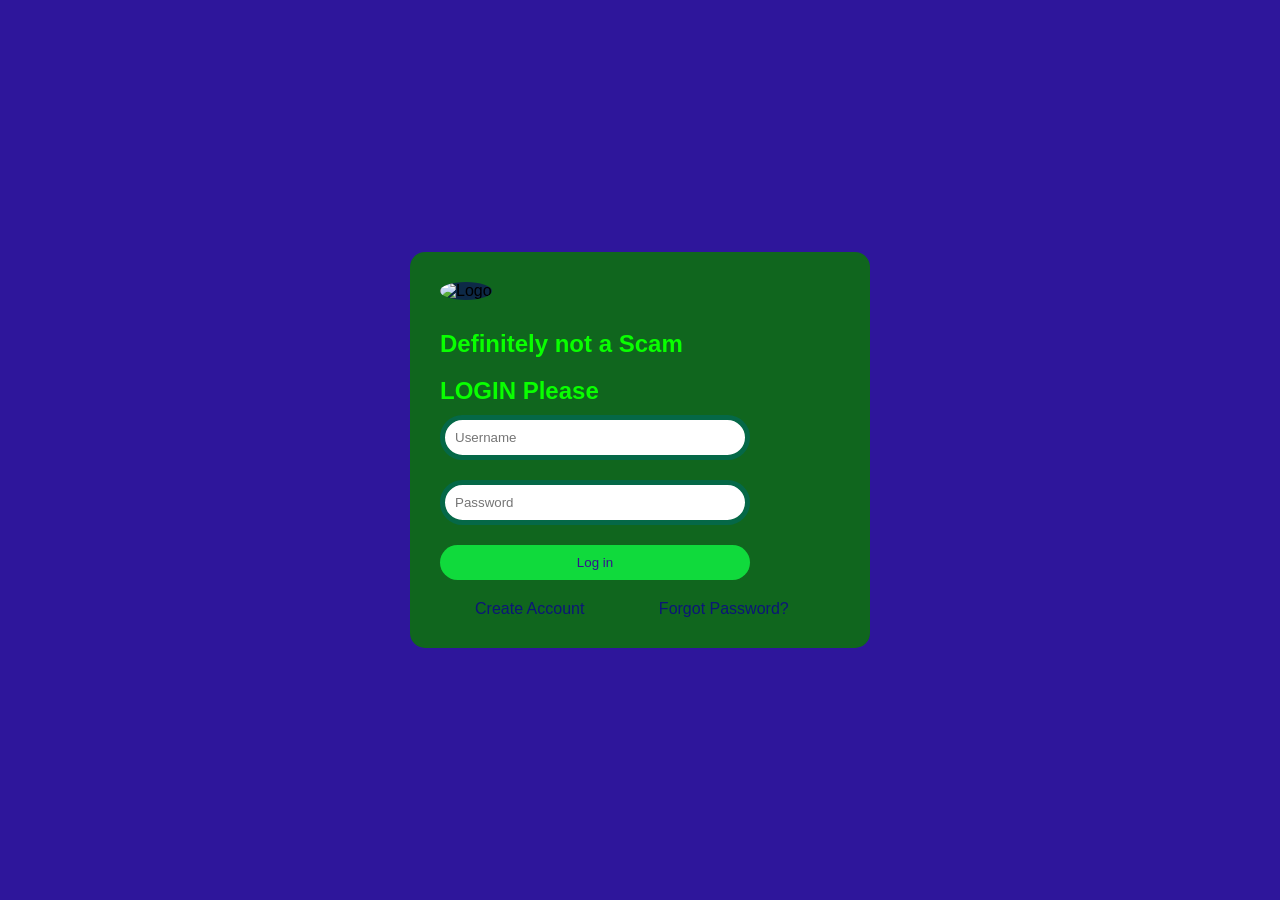
==== index.html @ 6a7cd192 "Add files via upload" ====
<!DOCTYPE html>
<html lang="en">
<head>
    <meta charset="UTF-8">
    <meta name="viewport" content="width=device-width, initial-scale=1.0">
    <title>Try log in</title>
    <link rel="stylesheet" href="styles.css">
</head>
<body>
    <div class="container">
        <div class="logo">
            <img src="https://th.bing.com/th/id/OIF.fv2u2LFPRr2UhbCZLLwjHA?w=174&h=187&c=7&r=0&o=5&pid=1.7" alt="Logo">
        </div>
        <h2>Definitely not a Scam</h2>
        <h2>LOGIN Please</h2>
        <form id="loginForm">
            <div class="input-group">
                <input type="text" id="username" placeholder="Username" required>
                <span class="error" id="usernameError"></span>
            </div>
            <div class="input-group">
                <input type="password" id="password" placeholder="Password" required>
                <span class="error" id="passwordError"></span>
            </div>
            <button type="submit" class="login-button">Log in</button>
        </form>
        <div class="links">
            <a href="#" class="link">Create Account</a>
            <a href="#" class="link">Forgot Password?</a>
        </div>
    </div>

    <script src="script.js"></script>
</body>
</html>
---- styles.css ----
body {
    background-color: #2e169b;
    font-family: Arial, Helvetica, sans-serif, sans-serif;
    display: flex;
    justify-content: center;
    align-items: center;
    height: 100vh;
    margin: 0;
    cursor: crosshair;
}

.container {
    background-color: rgb(16, 102, 30);
    border-radius: 15px;
    box-shadow: 10 20px 30px rgba(0, 0, 0, 0.1);
    padding: 30px;
    text-align: left;
    width: 400px;
}

.logo img{
    width: 100px;
    height: 100px;
    background-color: #0d2947;
    border-radius: 60%;
    margin: 0 auto 10px;
}

h2 {
    margin-bottom: 10px;
    color: #09ff00;
}

.input-group {
    position: relative;
    margin-bottom: 20px;
}

input {
    width: 70%;
    padding: 10px;
    border:5px solid #056847;
    border-radius: 100px;
    outline: none;
    transition: border-color 0.3s;
}

input:focus {
    border-color: #0b2492;
}

.error {
    color: rgb(184, 13, 13);
    font-size: 12px;
    position: absolute;
    bottom: -20px;
    left: 0;
}

.login-button {
    width: 310px;
    background-color: #10da3c;
    color: rgb(52, 19, 141);
    border: none;
    padding: 10px;
    border-radius: 999px;
    cursor: crosshair;
    transition: background-color 0.3s, transform 0.3s;
}

.login-button:hover {
    background-color: #a9c219;
    transform: translateY(100px);
}

.links {
    margin-top: 20px;
}

.link {
    color: #0c1677;
    text-decoration: aqua;
    margin: 0 35px;
}

.link:hover {
    text-decoration: underline;
}
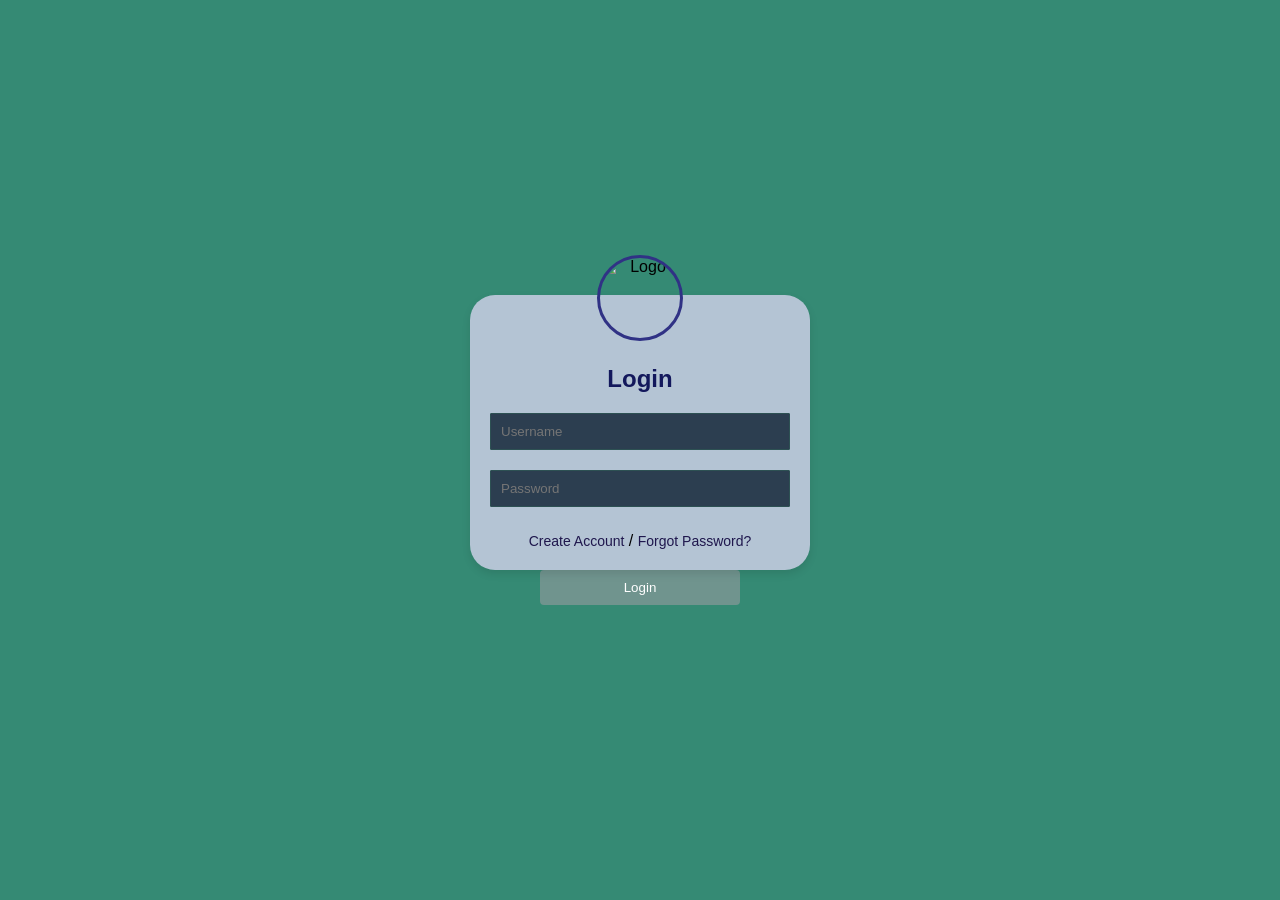
==== commit 321b82fb: "Add files via upload" ====
--- a/index.html
+++ b/index.html
@@ -1,35 +1,27 @@
 <!DOCTYPE html>
 <html lang="en">
 <head>
-    <meta charset="UTF-8">
-    <meta name="viewport" content="width=device-width, initial-scale=1.0">
-    <title>Try log in</title>
-    <link rel="stylesheet" href="styles.css">
+  <meta charset="UTF-8">
+  <meta name="viewport" content="width=device-width, initial-scale=1.0">
+  <title>Login Page</title>
+  <link rel="stylesheet" href="styles.css">
 </head>
 <body>
-    <div class="container">
-        <div class="logo">
-            <img src="https://th.bing.com/th/id/OIF.fv2u2LFPRr2UhbCZLLwjHA?w=174&h=187&c=7&r=0&o=5&pid=1.7" alt="Logo">
-        </div>
-        <h2>Definitely not a Scam</h2>
-        <h2>LOGIN Please</h2>
-        <form id="loginForm">
-            <div class="input-group">
-                <input type="text" id="username" placeholder="Username" required>
-                <span class="error" id="usernameError"></span>
-            </div>
-            <div class="input-group">
-                <input type="password" id="password" placeholder="Password" required>
-                <span class="error" id="passwordError"></span>
-            </div>
-            <button type="submit" class="login-button">Log in</button>
-        </form>
-        <div class="links">
-            <a href="#" class="link">Create Account</a>
-            <a href="#" class="link">Forgot Password?</a>
-        </div>
+  <div class="container">
+    <div class="big-box">
+      <img src="https://cdn.britannica.com/25/232125-050-4265DC57/Gay-Pride-flag-six-stripes.jpg" alt="Logo" class="logo">
+      <h2>Login</h2>
+      <input type="text" id="username" name="username" placeholder="Username">
+      <input type="password" id="password" name="password" placeholder="Password">
+      
+      <div class="links">
+        <a href="#">Create Account</a> / <a href="#">Forgot Password?</a>
+      </div>
     </div>
 
-    <script src="script.js"></script>
+    <div class="small-box">
+      <button type="button" class="login-btn">Login</button>
+    </div>
+  </div>
 </body>
-</html>+</html>
--- a/styles.css
+++ b/styles.css
@@ -1,88 +1,87 @@
 body {
-    background-color: #2e169b;
-    font-family: Arial, Helvetica, sans-serif, sans-serif;
+    font-family: Arial, sans-serif;
     display: flex;
     justify-content: center;
     align-items: center;
     height: 100vh;
     margin: 0;
-    cursor: crosshair;
-}
-
-.container {
-    background-color: rgb(16, 102, 30);
-    border-radius: 15px;
-    box-shadow: 10 20px 30px rgba(0, 0, 0, 0.1);
-    padding: 30px;
-    text-align: left;
-    width: 400px;
-}
-
-.logo img{
-    width: 100px;
-    height: 100px;
-    background-color: #0d2947;
-    border-radius: 60%;
-    margin: 0 auto 10px;
-}
-
-h2 {
-    margin-bottom: 10px;
-    color: #09ff00;
-}
-
-.input-group {
+    background-color: #238068ea; /* Dark blue background */
+  }
+  
+  .container {
+    text-align: center;
+  }
+  
+  .big-box {
+    background-color: #b4c4d4; /* Dark navy blue box */
+    padding: 20px;
+    border-radius: 25px;
+    box-shadow: 0 4px 8px rgba(0, 0, 0, 0.1);
+    width: 300px;
     position: relative;
-    margin-bottom: 20px;
-}
-
-input {
-    width: 70%;
+    padding-top: 50px; /* Make room for the logo */
+  }
+  
+  .logo {
+    width: 80px;
+    height: 80px;
+    border-radius: 50%;
+    object-fit: cover;
+    position: absolute;
+    top: -40px;
+    left: 50%;
+    transform: translateX(-50%);
+    border: 3px solid #303285; /* White border for contrast */
+  }
+  
+  .big-box h2 {
+    margin-top: 20px;
+    margin-bottom: 15px;
+    color: #13185c; /* White text for the heading */
+  }
+  
+  .big-box input {
+    width: 100%;
     padding: 10px;
-    border:5px solid #056847;
-    border-radius: 100px;
-    outline: none;
-    transition: border-color 0.3s;
-}
-
-input:focus {
-    border-color: #0b2492;
-}
-
-.error {
-    color: rgb(184, 13, 13);
-    font-size: 12px;
-    position: absolute;
-    bottom: -20px;
-    left: 0;
-}
-
-.login-button {
-    width: 310px;
-    background-color: #10da3c;
-    color: rgb(52, 19, 141);
+    margin: 5px 0 15px;
+    border: 1px solid #2d5153; /* Light gray border for inputs */
+    border-radius: 1px;
+    box-sizing: border-box;
+    background-color: #2c3e50; /* Same dark blue background for input */
+    color: #ffffff; /* White text for input fields */
+  }
+  
+  .links {
+    margin-top: 10px;
+  }
+  
+  .links a {
+    text-decoration: none;
+    color: #1f174d; /* Light turquoise color for links */
+    font-size: 14px;
+  }
+  
+  .links a:hover {
+    text-decoration: underline;
+  }
+  
+  .small-box {
+    margin-top: 0; /* Remove the margin to make it touch the big-box */
+    display: flex;
+    justify-content: center;
+  }
+  
+  .login-btn {
+    padding: 10px 20px;
+    background-color: #70948e; /* Light turquoise button color */
+    color: #fff;
     border: none;
-    padding: 10px;
-    border-radius: 999px;
-    cursor: crosshair;
-    transition: background-color 0.3s, transform 0.3s;
-}
-
-.login-button:hover {
-    background-color: #a9c219;
-    transform: translateY(100px);
-}
-
-.links {
-    margin-top: 20px;
-}
-
-.link {
-    color: #0c1677;
-    text-decoration: aqua;
-    margin: 0 35px;
-}
-
-.link:hover {
-    text-decoration: underline;
-}+    border-radius: 4px;
+    cursor: pointer;
+    width: 200px; /* Thinner login button */
+  }
+  
+  .login-btn:hover {
+    background-color: #252f4b; /* Darker turquoise on hover */
+  }
+  
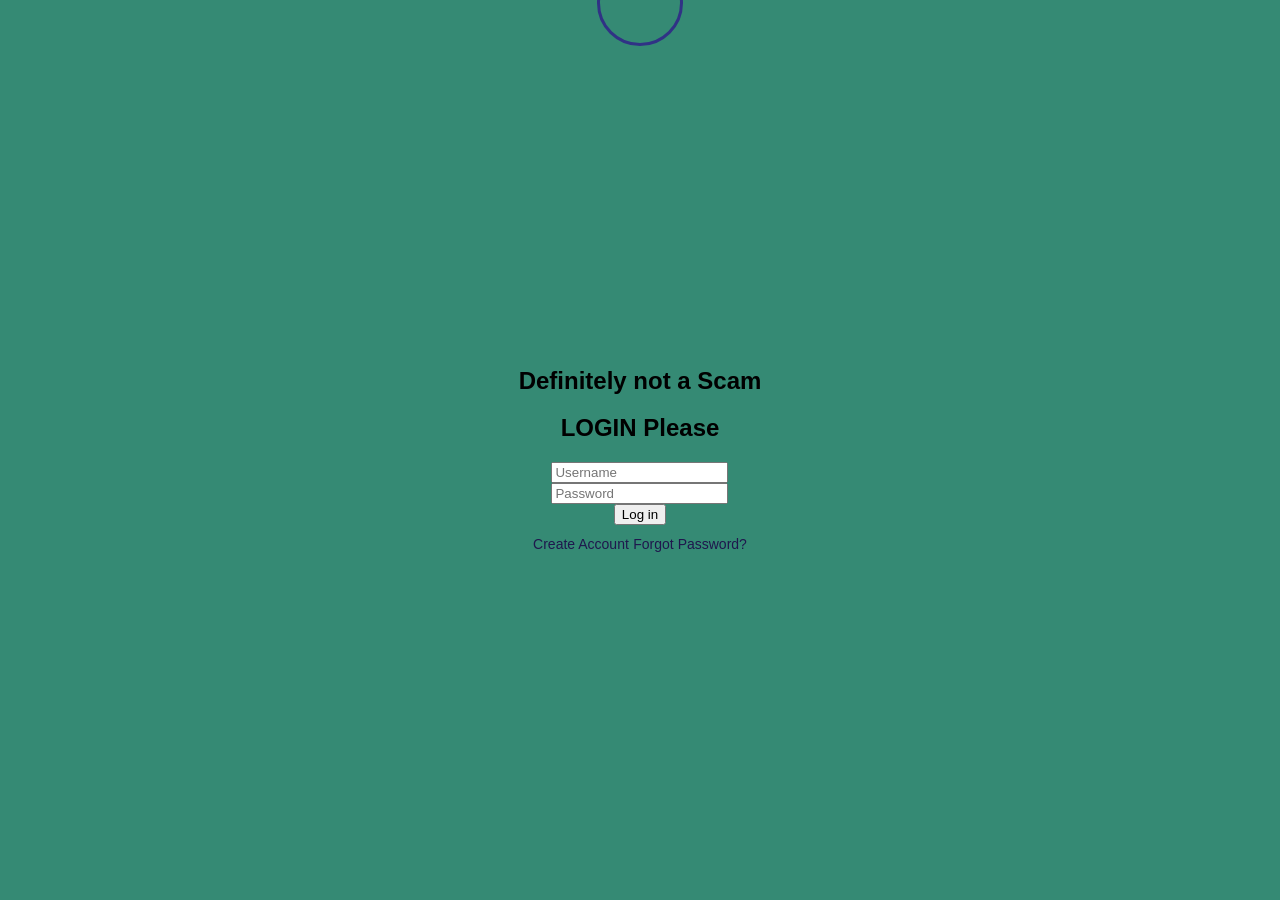
==== commit 7e502d8b: "Update index.html" ====
--- a/index.html
+++ b/index.html
@@ -1,27 +1,34 @@
-<!DOCTYPE html>
-<html lang="en">
-<head>
-  <meta charset="UTF-8">
-  <meta name="viewport" content="width=device-width, initial-scale=1.0">
-  <title>Login Page</title>
-  <link rel="stylesheet" href="styles.css">
-</head>
-<body>
-  <div class="container">
-    <div class="big-box">
-      <img src="https://cdn.britannica.com/25/232125-050-4265DC57/Gay-Pride-flag-six-stripes.jpg" alt="Logo" class="logo">
-      <h2>Login</h2>
-      <input type="text" id="username" name="username" placeholder="Username">
-      <input type="password" id="password" name="password" placeholder="Password">
-      
-      <div class="links">
-        <a href="#">Create Account</a> / <a href="#">Forgot Password?</a>
-      </div>
-    </div>
-
-    <div class="small-box">
-      <button type="button" class="login-btn">Login</button>
-    </div>
-  </div>
-</body>
-</html>
+<!DOCTYPE html>
+<html lang="en">
+<head>
+    <meta charset="UTF-8">
+    <meta name="viewport" content="width=device-width, initial-scale=1.0">
+    <title>Try log in</title>
+    <link rel="stylesheet" href="styles.css">
+  <meta charset="UTF-8">
+  <meta name="viewport" content="width=device-width, initial-scale=1.0">
+  <title>Login Page</title>
+  <link rel="stylesheet" href="styles.css">
+</head>
+<body>
+    <div class="container">
+        <div class="logo">
+            <img src="https://th.bing.com/th/id/OIF.fv2u2LFPRr2UhbCZLLwjHA?w=174&h=187&c=7&r=0&o=5&pid=1.7" alt="Logo">
+        </div>
+        <h2>Definitely not a Scam</h2>
+        <h2>LOGIN Please</h2>
+        <form id="loginForm">
+            <div class="input-group">
+                <input type="text" id="username" placeholder="Username" required>
+                <span class="error" id="usernameError"></span>
+            </div>
+            <div class="input-group">
+                <input type="password" id="password" placeholder="Password" required>
+                <span class="error" id="passwordError"></span>
+            </div>
+            <button type="submit" class="login-button">Log in</button>
+        </form>
+        <div class="links">
+            <a href="#" class="link">Create Account</a>
+            <a href="#" class="link">Forgot Password?</a>
+        </div>
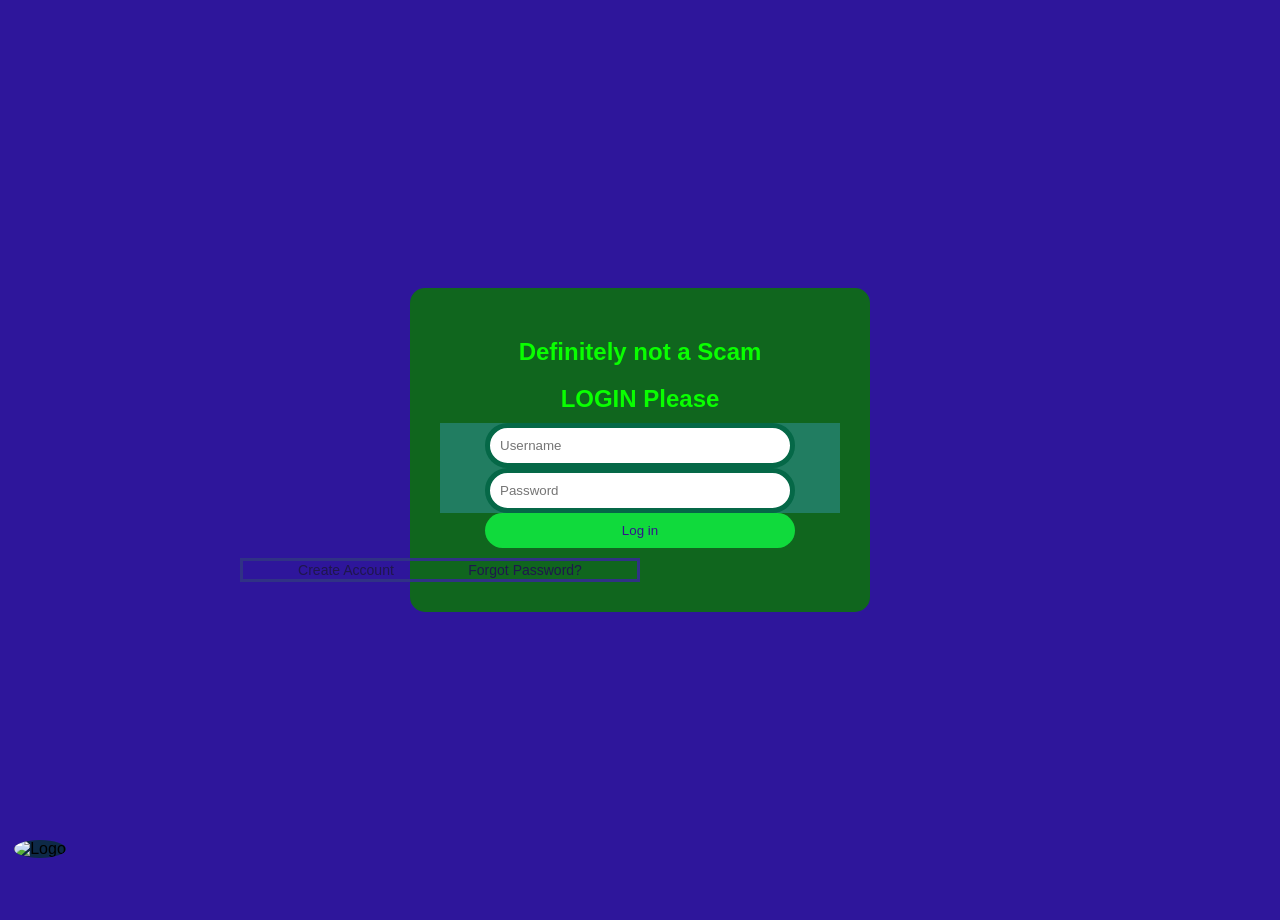
==== commit 015ac55b: "Update index.html" ====
--- a/index.html
+++ b/index.html
@@ -5,10 +5,6 @@
     <meta name="viewport" content="width=device-width, initial-scale=1.0">
     <title>Try log in</title>
     <link rel="stylesheet" href="styles.css">
-  <meta charset="UTF-8">
-  <meta name="viewport" content="width=device-width, initial-scale=1.0">
-  <title>Login Page</title>
-  <link rel="stylesheet" href="styles.css">
 </head>
 <body>
     <div class="container">
@@ -31,4 +27,9 @@
         <div class="links">
             <a href="#" class="link">Create Account</a>
             <a href="#" class="link">Forgot Password?</a>
-        </div>+        </div>
+    </div>
+
+    <script src="script.js"></script>
+</body>
+</html>
--- a/styles.css
+++ b/styles.css
@@ -1,87 +1,164 @@
-body {
-    font-family: Arial, sans-serif;
-    display: flex;
-    justify-content: center;
-    align-items: center;
-    height: 100vh;
-    margin: 0;
-    background-color: #238068ea; /* Dark blue background */
-  }
-  
-  .container {
-    text-align: center;
-  }
-  
-  .big-box {
-    background-color: #b4c4d4; /* Dark navy blue box */
-    padding: 20px;
-    border-radius: 25px;
-    box-shadow: 0 4px 8px rgba(0, 0, 0, 0.1);
-    width: 300px;
-    position: relative;
-    padding-top: 50px; /* Make room for the logo */
-  }
-  
-  .logo {
-    width: 80px;
-    height: 80px;
-    border-radius: 50%;
-    object-fit: cover;
-    position: absolute;
-    top: -40px;
-    left: 50%;
-    transform: translateX(-50%);
-    border: 3px solid #303285; /* White border for contrast */
-  }
-  
-  .big-box h2 {
-    margin-top: 20px;
-    margin-bottom: 15px;
-    color: #13185c; /* White text for the heading */
-  }
-  
-  .big-box input {
-    width: 100%;
-    padding: 10px;
-    margin: 5px 0 15px;
-    border: 1px solid #2d5153; /* Light gray border for inputs */
-    border-radius: 1px;
-    box-sizing: border-box;
-    background-color: #2c3e50; /* Same dark blue background for input */
-    color: #ffffff; /* White text for input fields */
-  }
-  
-  .links {
-    margin-top: 10px;
-  }
-  
-  .links a {
-    text-decoration: none;
-    color: #1f174d; /* Light turquoise color for links */
-    font-size: 14px;
-  }
-  
-  .links a:hover {
-    text-decoration: underline;
-  }
-  
-  .small-box {
-    margin-top: 0; /* Remove the margin to make it touch the big-box */
-    display: flex;
-    justify-content: center;
-  }
-  
-  .login-btn {
-    padding: 10px 20px;
-    background-color: #70948e; /* Light turquoise button color */
-    color: #fff;
-    border: none;
-    border-radius: 4px;
-    cursor: pointer;
-    width: 200px; /* Thinner login button */
-  }
-  
-  .login-btn:hover {
-    background-color: #252f4b; /* Darker turquoise on hover */
-  }
+body {
+    background-color: #2e169b;
+    font-family: Arial, Helvetica, sans-serif, sans-serif;
+    font-family: Arial, sans-serif;
+    display: flex;
+    justify-content: center;
+    align-items: center;
+    height: 100vh;
+    margin: 0;
+    cursor: crosshair;
+}
+
+.container {
+    background-color: rgb(16, 102, 30);
+    border-radius: 15px;
+    box-shadow: 10 20px 30px rgba(0, 0, 0, 0.1);
+    padding: 30px;
+    text-align: left;
+    width: 400px;
+}
+
+.logo img{
+    width: 100px;
+    height: 100px;
+    background-color: #0d2947;
+    border-radius: 60%;
+    margin: 0 auto 10px;
+}
+
+h2 {
+    margin-bottom: 10px;
+    color: #09ff00;
+}
+
+.input-group {
+background-color: #238068ea; /* Dark blue background */
+  }
+  
+  .container {
+    text-align: center;
+  }
+  
+  .big-box {
+    background-color: #b4c4d4; /* Dark navy blue box */
+    padding: 20px;
+    border-radius: 25px;
+    box-shadow: 0 4px 8px rgba(0, 0, 0, 0.1);
+    width: 300px;
+    position: relative;
+    margin-bottom: 20px;
+}
+
+input {
+    width: 70%;
+    padding: 10px;
+    border:5px solid #056847;
+    border-radius: 100px;
+    outline: none;
+    transition: border-color 0.3s;
+}
+
+input:focus {
+    border-color: #0b2492;
+}
+
+.error {
+    color: rgb(184, 13, 13);
+    font-size: 12px;
+    padding-top: 50px; /* Make room for the logo */
+  }
+  
+  .logo {
+    width: 80px;
+    height: 80px;
+    border-radius: 50%;
+    object-fit: cover;
+    position: absolute;
+    bottom: -20px;
+    left: 0;
+}
+.login-button {
+    width: 310px;
+    background-color: #10da3c;
+    color: rgb(52, 19, 141);
+    border: none;
+    padding: 10px;
+    border-radius: 999px;
+    cursor: crosshair;
+    transition: background-color 0.3s, transform 0.3s;
+}
+
+.login-button:hover {
+    background-color: #a9c219;
+    transform: translateY(100px);
+}
+
+.links {
+    top: -40px;
+    left: 50%;
+    transform: translateX(-50%);
+    border: 3px solid #303285; /* White border for contrast */
+  }
+  
+  .big-box h2 {
+    margin-top: 20px;
+}
+
+.link {
+    color: #0c1677;
+    text-decoration: aqua;
+    margin: 0 35px;
+}
+
+.link:hover {
+    margin-bottom: 15px;
+    color: #13185c; /* White text for the heading */
+  }
+  
+  .big-box input {
+    width: 100%;
+    padding: 10px;
+    margin: 5px 0 15px;
+    border: 1px solid #2d5153; /* Light gray border for inputs */
+    border-radius: 1px;
+    box-sizing: border-box;
+    background-color: #2c3e50; /* Same dark blue background for input */
+    color: #ffffff; /* White text for input fields */
+  }
+  
+  .links {
+    margin-top: 10px;
+  }
+  
+  .links a {
+    text-decoration: none;
+    color: #1f174d; /* Light turquoise color for links */
+    font-size: 14px;
+  }
+  
+ .links a:hover {
+    text-decoration: underline;
+}
+  }
+  
+  .small-box {
+    margin-top: 0; /* Remove the margin to make it touch the big-box */
+    display: flex;
+    justify-content: center;
+  }
+  
+  .login-btn {
+    padding: 10px 20px;
+    background-color: #70948e; /* Light turquoise button color */
+    color: #fff;
+    border: none;
+    border-radius: 4px;
+    cursor: pointer;
+    width: 200px; /* Thinner login button */
+  }
+  
+  .login-btn:hover {
+    background-color: #252f4b; /* Darker turquoise on hover */
+  }
   
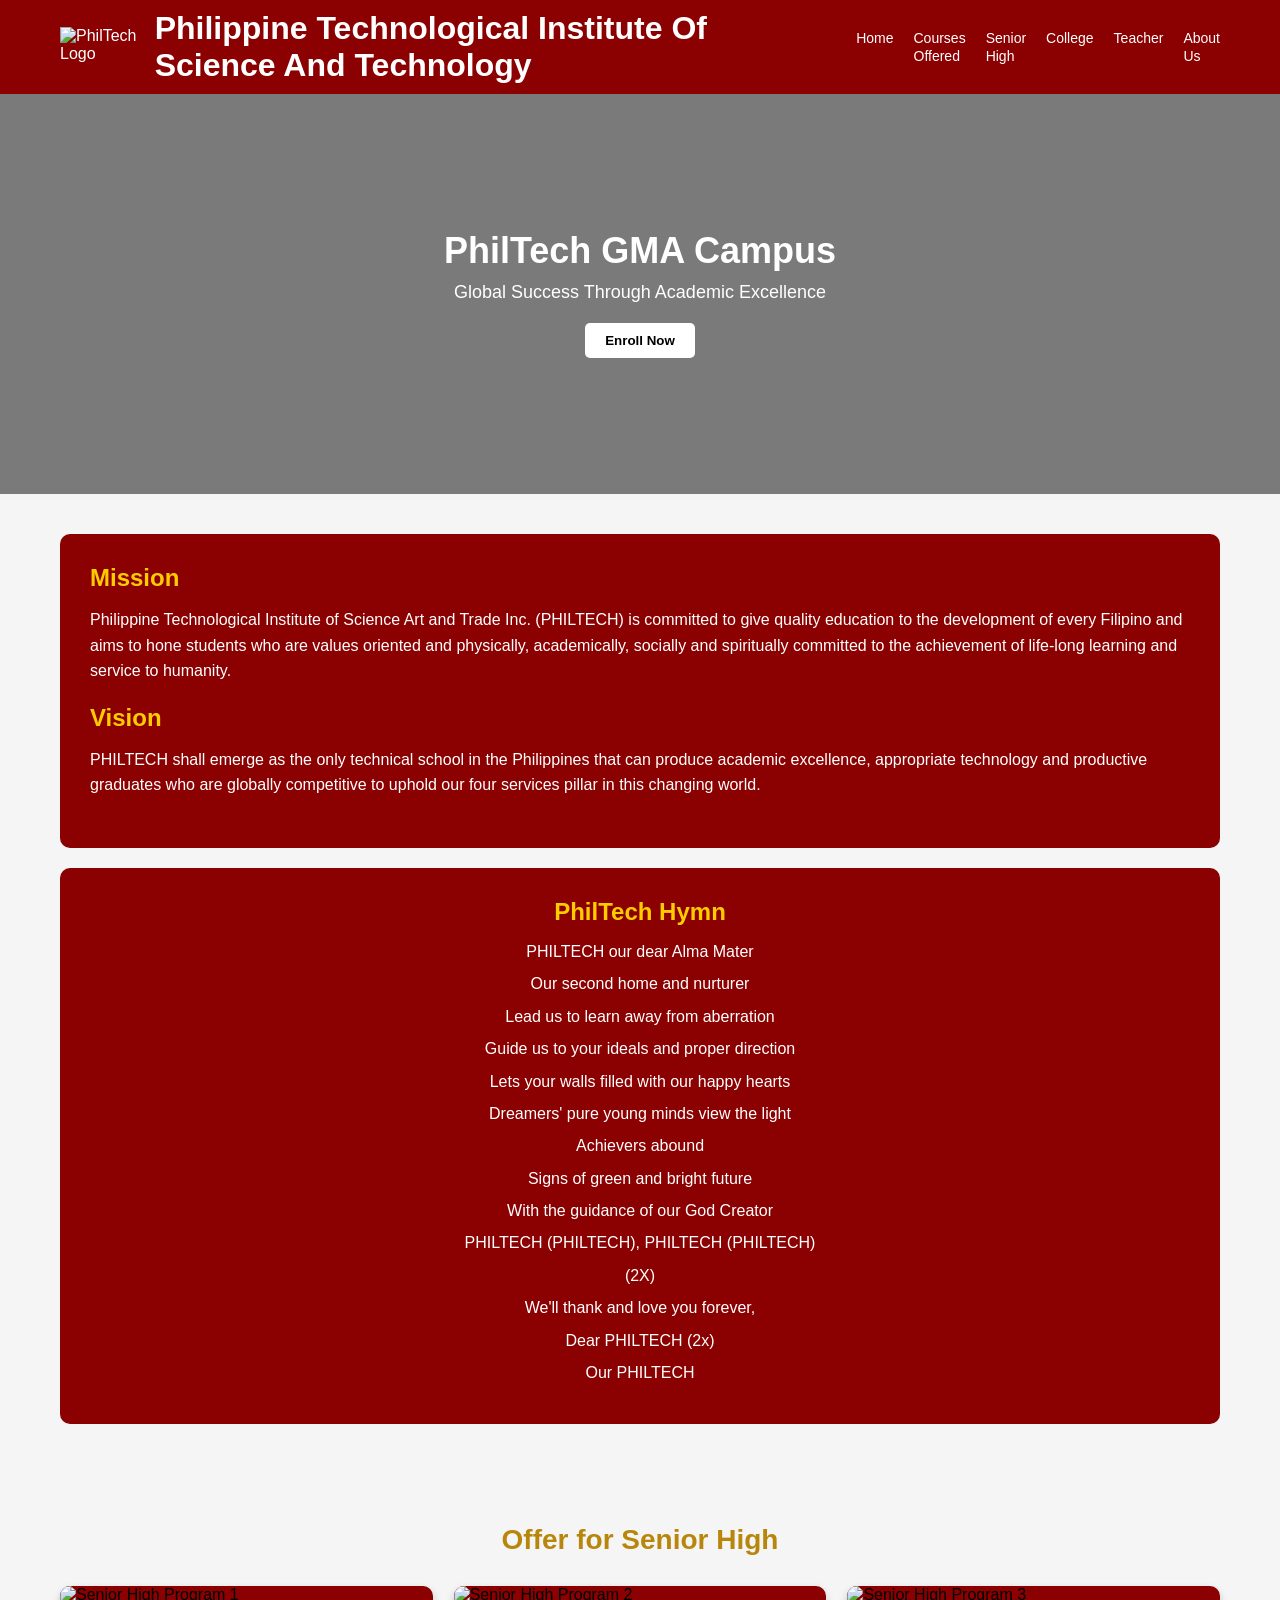
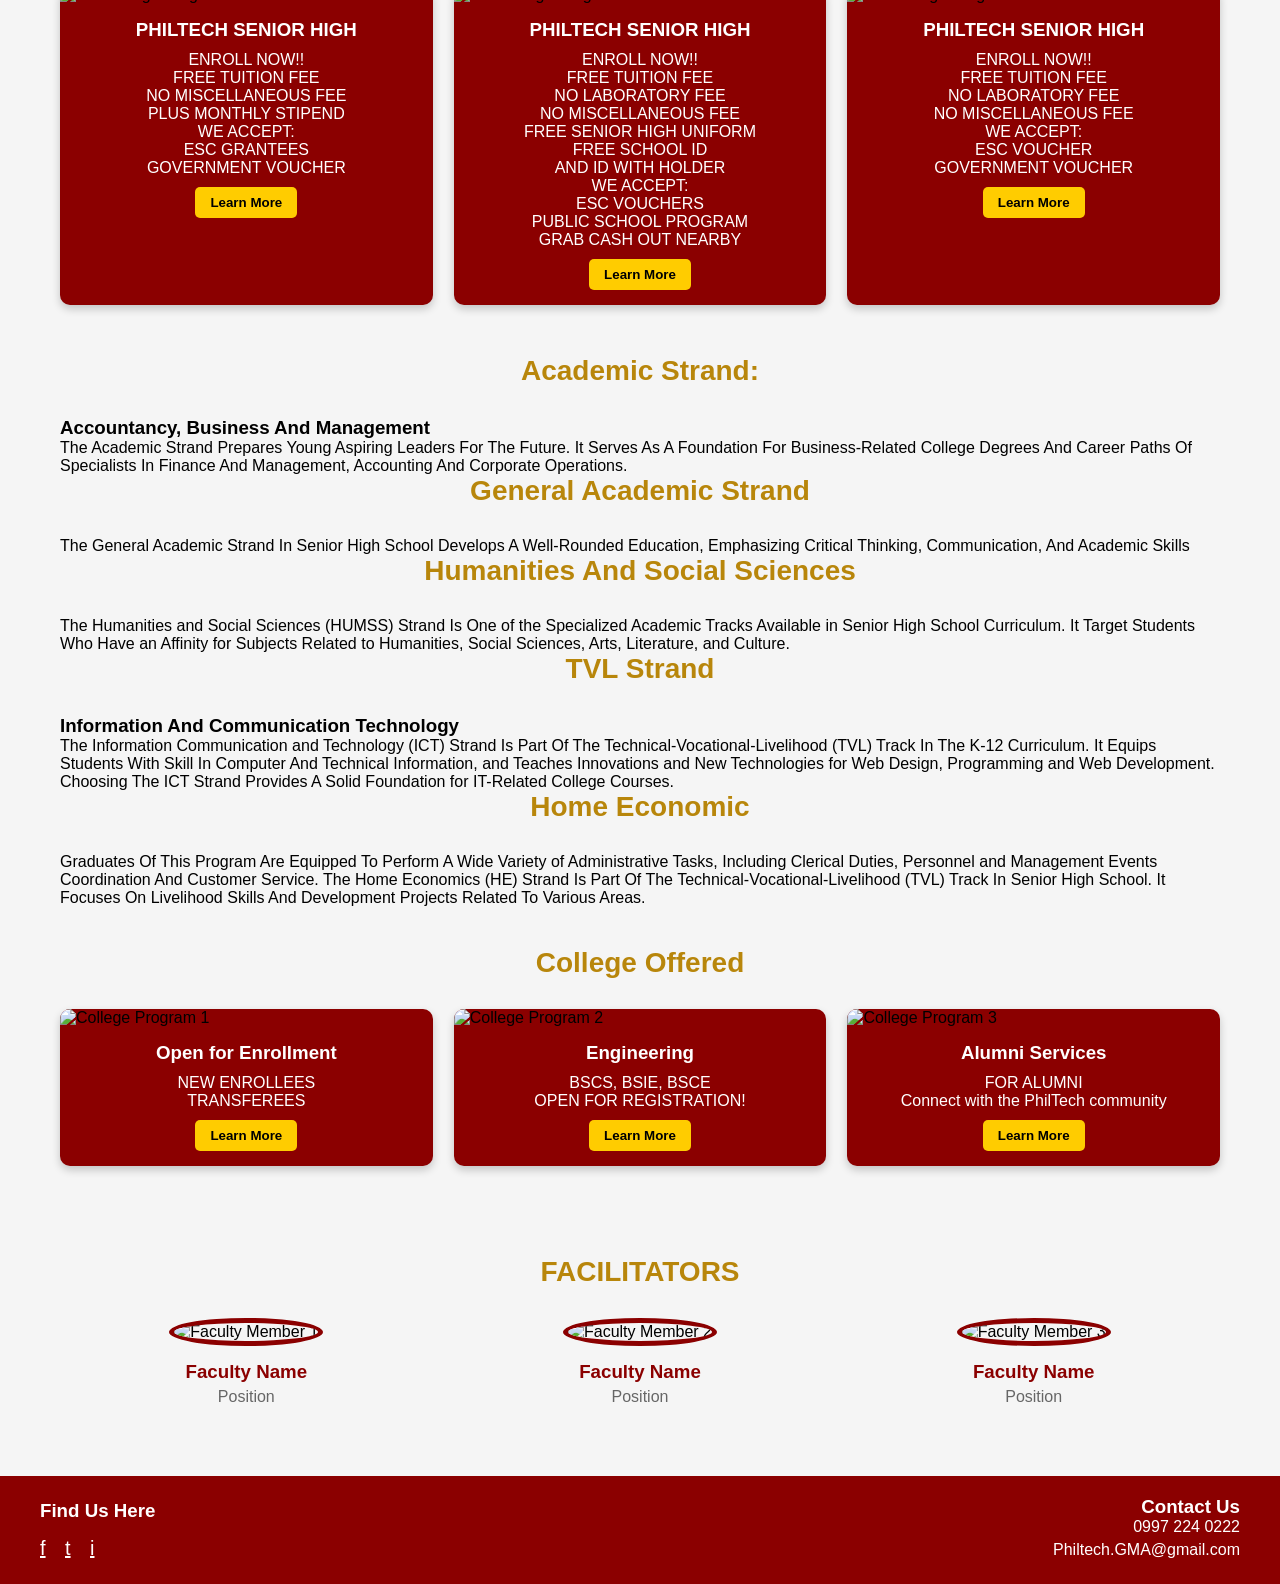
==== commit 59e5e711: "Update index.html" ====
--- a/index.html
+++ b/index.html
@@ -3,33 +3,578 @@
 <head>
     <meta charset="UTF-8">
     <meta name="viewport" content="width=device-width, initial-scale=1.0">
-    <title>Try log in</title>
-    <link rel="stylesheet" href="styles.css">
+    <title>Philippine Technological Institute Of Science And Technology</title>
+    <style>
+        * {
+            margin: 0;
+            padding: 0;
+            box-sizing: border-box;
+            font-family: 'Arial', sans-serif;
+        }
+        
+        body {
+            background-color: #f5f5f5;
+        }
+        
+        .container {
+            max-width: 1200px;
+            margin: 0 auto;
+        }
+        
+        /* Header Styles */
+        header {
+            background-color: #8b0000;
+            color: white;
+            padding: 10px 0;
+        }
+        
+        .header-content {
+            display: flex;
+            justify-content: space-between;
+            align-items: center;
+            padding: 0 20px;
+        }
+        
+        .logo {
+            display: flex;
+            align-items: center;
+        }
+        
+        .logo img {
+            height: 40px;
+            margin-right: 10px;
+        }
+        
+        nav ul {
+            display: flex;
+            list-style: none;
+        }
+        
+        nav ul li {
+            margin-left: 20px;
+        }
+        
+        nav ul li a {
+            color: white;
+            text-decoration: none;
+            font-size: 14px;
+        }
+        
+        /* Hero Section */
+        .hero {
+            background-image: linear-gradient(rgba(0, 0, 0, 0.5), rgba(0, 0, 0, 0.5)), url('/api/placeholder/1200/600');
+            background-size: cover;
+            background-position: center;
+            height: 400px;
+            display: flex;
+            flex-direction: column;
+            justify-content: center;
+            align-items: center;
+            text-align: center;
+            color: white;
+            padding: 0 20px;
+        }
+        
+        .hero h1 {
+            font-size: 36px;
+            margin-bottom: 10px;
+        }
+        
+        .hero p {
+            font-size: 18px;
+            margin-bottom: 20px;
+        }
+        
+        .hero button {
+            padding: 10px 20px;
+            background-color: white;
+            border: none;
+            border-radius: 5px;
+            font-weight: bold;
+            cursor: pointer;
+        }
+        
+        /* Mission & Vision */
+        .mission-vision {
+            padding: 40px 20px;
+        }
+        
+        .mission-vision-content {
+            background-color: #8b0000;
+            color: white;
+            padding: 30px;
+            border-radius: 10px;
+            margin-bottom: 20px;
+        }
+        
+        .mission-vision h2 {
+            color: #ffcc00;
+            margin-bottom: 15px;
+        }
+        
+        .mission-vision p {
+            margin-bottom: 20px;
+            line-height: 1.6;
+        }
+        
+        /* Hymn */
+        .hymn {
+            background-color: #8b0000;
+            color: white;
+            padding: 30px;
+            border-radius: 10px;
+            margin-bottom: 40px;
+            text-align: center;
+        }
+        
+        .hymn h2 {
+            color: #ffcc00;
+            margin-bottom: 15px;
+        }
+        
+        .hymn p {
+            margin-bottom: 10px;
+            line-height: 1.4;
+        }
+        
+        /* Offerings */
+        .offerings {
+            padding: 20px;
+        }
+        
+        .offerings h2 {
+            text-align: center;
+            color: #b8860b;
+            margin-bottom: 30px;
+            font-size: 28px;
+        }
+        
+        .cards-container {
+            display: flex;
+            justify-content: space-between;
+            flex-wrap: wrap;
+            gap: 20px;
+            margin-bottom: 50px;
+        }
+        
+        .card {
+            background-color: #8b0000;
+            border-radius: 10px;
+            overflow: hidden;
+            width: calc(33.33% - 14px);
+            min-width: 250px;
+            box-shadow: 0 4px 8px rgba(0, 0, 0, 0.2);
+        }
+        
+        .card img {
+            width: 100%;
+            height: 200px;
+            object-fit: cover;
+        }
+        
+        .card-content {
+            padding: 15px;
+            color: white;
+            text-align: center;
+        }
+        
+        .card-content h3 {
+            margin-bottom: 10px;
+        }
+        
+        .card-content button {
+            padding: 8px 15px;
+            background-color: #ffcc00;
+            border: none;
+            border-radius: 5px;
+            font-weight: bold;
+            margin-top: 10px;
+            cursor: pointer;
+        }
+        
+        /* Facilitators */
+        .facilitators {
+            padding: 20px;
+            margin-bottom: 50px;
+        }
+        
+        .facilitators h2 {
+            text-align: center;
+            color: #b8860b;
+            margin-bottom: 30px;
+            font-size: 28px;
+        }
+        
+        .faculty-container {
+            display: flex;
+            justify-content: space-between;
+            flex-wrap: wrap;
+            gap: 20px;
+        }
+        
+        .faculty-card {
+            width: calc(33.33% - 14px);
+            min-width: 200px;
+            text-align: center;
+        }
+        
+        .faculty-card img {
+            width: 150px;
+            height: 150px;
+            border-radius: 50%;
+            object-fit: cover;
+            border: 5px solid #8b0000;
+            margin-bottom: 15px;
+        }
+        
+        .faculty-card h3 {
+            color: #8b0000;
+            margin-bottom: 5px;
+        }
+        
+        .faculty-card p {
+            color: #666;
+        }
+        
+        /* Footer */
+        footer {
+            background-color: #8b0000;
+            color: white;
+            padding: 20px;
+        }
+        
+        .footer-content {
+            display: flex;
+            justify-content: space-between;
+            align-items: center;
+            flex-wrap: wrap;
+        }
+        
+        .footer-left h3 {
+            margin-bottom: 15px;
+        }
+        
+        .social-icons a {
+            color: white;
+            margin-right: 15px;
+            font-size: 20px;
+        }
+        
+        .footer-right {
+            text-align: right;
+        }
+        
+        .footer-right p {
+            margin-bottom: 5px;
+        }
+        
+        /* Responsive adjustments */
+        @media (max-width: 768px) {
+            .header-content {
+                flex-direction: column;
+                text-align: center;
+            }
+            
+            nav ul {
+                margin-top: 15px;
+                flex-wrap: wrap;
+                justify-content: center;
+            }
+            
+            nav ul li {
+                margin: 5px 10px;
+            }
+            
+            .cards-container, .faculty-container {
+                justify-content: center;
+            }
+            
+            .card, .faculty-card {
+                width: 100%;
+                max-width: 350px;
+            }
+            
+            .footer-content {
+                flex-direction: column;
+                text-align: center;
+            }
+            
+            .footer-right {
+                text-align: center;
+                margin-top: 20px;
+            }
+        }
+    </style>
 </head>
 <body>
-    <div class="container">
-        <div class="logo">
-            <img src="https://th.bing.com/th/id/OIF.fv2u2LFPRr2UhbCZLLwjHA?w=174&h=187&c=7&r=0&o=5&pid=1.7" alt="Logo">
-        </div>
-        <h2>Definitely not a Scam</h2>
-        <h2>LOGIN Please</h2>
-        <form id="loginForm">
-            <div class="input-group">
-                <input type="text" id="username" placeholder="Username" required>
-                <span class="error" id="usernameError"></span>
-            </div>
-            <div class="input-group">
-                <input type="password" id="password" placeholder="Password" required>
-                <span class="error" id="passwordError"></span>
-            </div>
-            <button type="submit" class="login-button">Log in</button>
-        </form>
-        <div class="links">
-            <a href="#" class="link">Create Account</a>
-            <a href="#" class="link">Forgot Password?</a>
-        </div>
-    </div>
+    <!-- Header -->
+    <header>
+        <div class="container header-content">
+            <div class="logo">
+                <img src="/api/placeholder/40/40" alt="PhilTech Logo">
+                <h1>Philippine Technological Institute Of Science And Technology</h1>
+            </div>
+            <nav>
+                <ul>
+                    <li><a href="#">Home</a></li>
+                    <li><a href="#">Courses Offered</a></li>
+                    <li><a href="#senior-high">Senior High</a></li>
+                    <li><a href="#college">College</a></li>
+                    <li><a href="#">Teacher</a></li>
+                    <li><a href="#">About Us</a></li>
+                </ul>
+            </nav>
+        </div>
+    </header>
 
-    <script src="script.js"></script>
+    <!-- Hero Section -->
+    <section class="hero">
+        <h1>PhilTech GMA Campus</h1>
+        <p>Global Success Through Academic Excellence</p>
+        <button>Enroll Now</button>
+    </section>
+
+    <!-- Mission & Vision -->
+    <section class="mission-vision container">
+        <div class="mission-vision-content">
+            <h2>Mission</h2>
+            <p>Philippine Technological Institute of Science Art and Trade Inc. (PHILTECH) is committed to give quality education to the development of every Filipino and aims to hone students who are values oriented and physically, academically, socially and spiritually committed to the achievement of life-long learning and service to humanity.</p>
+            
+            <h2>Vision</h2>
+            <p>PHILTECH shall emerge as the only technical school in the Philippines that can produce academic excellence, appropriate technology and productive graduates who are globally competitive to uphold our four services pillar in this changing world.</p>
+        </div>
+        
+        <div class="hymn">
+            <h2>PhilTech Hymn</h2>
+            <p>PHILTECH our dear Alma Mater</p>
+            <p>Our second home and nurturer</p>
+            <p>Lead us to learn away from aberration</p>
+            <p>Guide us to your ideals and proper direction</p>
+            <p>Lets your walls filled with our happy hearts</p>
+            <p>Dreamers' pure young minds view the light</p>
+            <p>Achievers abound</p>
+            <p>Signs of green and bright future</p>
+            <p>With the guidance of our God Creator</p>
+            <p>PHILTECH (PHILTECH), PHILTECH (PHILTECH)</p>
+            <p>(2X)</p>
+            <p>We'll thank and love you forever,</p>
+            <p>Dear PHILTECH (2x)</p>
+            <p>Our PHILTECH</p>
+        </div>
+    </section>
+
+    <!-- Senior High School Offerings -->
+    <section class="offerings container" id="senior-high">
+        <h2>Offer for Senior High</h2>
+        <div class="cards-container">
+            <div class="card">
+                <img src="/api/placeholder/400/200" alt="Senior High Program 1">
+                <div class="card-content">
+                    <h3>PHILTECH SENIOR HIGH</h3>
+                    <p>ENROLL NOW!!</p>
+                    <p>FREE TUITION FEE</p>
+                    <p>NO MISCELLANEOUS FEE</p>
+                    <p>PLUS MONTHLY STIPEND</p>
+                    <p>WE ACCEPT:</p>
+                    <p>ESC GRANTEES</p>
+                    <p>GOVERNMENT VOUCHER</p>
+                    <button>Learn More</button>
+                </div>
+            </div>
+            
+            <div class="card">
+                <img src="/api/placeholder/400/200" alt="Senior High Program 2">
+                <div class="card-content">
+                    <h3>PHILTECH SENIOR HIGH</h3>
+                    <p>ENROLL NOW!!</p>
+                    <p>FREE TUITION FEE</p>
+                    <p>NO LABORATORY FEE</p>
+                    <p>NO MISCELLANEOUS FEE</p>
+                    <p>FREE SENIOR HIGH UNIFORM</p>
+                    <p>FREE SCHOOL ID</p>
+                    <p>AND ID WITH HOLDER</p>
+                    <p>WE ACCEPT:</p>
+                    <p>ESC VOUCHERS</p>
+                    <p>PUBLIC SCHOOL PROGRAM</p>
+                    <p>GRAB CASH OUT NEARBY</p>
+                    <button>Learn More</button>
+                </div>
+            </div>
+            
+            <div class="card">
+                <img src="/api/placeholder/400/200" alt="Senior High Program 3">
+                <div class="card-content">
+                    <h3>PHILTECH SENIOR HIGH</h3>
+                    <p>ENROLL NOW!!</p>
+                    <p>FREE TUITION FEE</p>
+                    <p>NO LABORATORY FEE</p>
+                    <p>NO MISCELLANEOUS FEE</p>
+                    <p>WE ACCEPT:</p>
+                    <p>ESC VOUCHER</p>
+                    <p>GOVERNMENT VOUCHER</p>
+                    <button>Learn More</button>
+                </div>
+            </div>
+        </div>
+        
+        <!-- Academic Strands Section -->
+        <div class="academic-strands">
+            <h2 class="strand-title">Academic Strand:</h2>
+            
+            <div class="strand-card">
+                <h3>Accountancy, Business And Management</h3>
+                <p>The Academic Strand Prepares Young Aspiring Leaders For The Future. It Serves As A Foundation For Business-Related College Degrees And Career Paths Of Specialists In Finance And Management, Accounting And Corporate Operations.</p>
+            </div>
+            
+            <h2 class="strand-title">General Academic Strand</h2>
+            
+            <div class="strand-card">
+                <p>The General Academic Strand In Senior High School Develops A Well-Rounded Education, Emphasizing Critical Thinking, Communication, And Academic Skills</p>
+            </div>
+            
+            <h2 class="strand-title">Humanities And Social Sciences</h2>
+            
+            <div class="strand-card">
+                <p>The Humanities and Social Sciences (HUMSS) Strand Is One of the Specialized Academic Tracks Available in Senior High School Curriculum. It Target Students Who Have an Affinity for Subjects Related to Humanities, Social Sciences, Arts, Literature, and Culture.</p>
+            </div>
+            
+            <h2 class="strand-title">TVL Strand</h2>
+            
+            <div class="strand-card">
+                <h3>Information And Communication Technology</h3>
+                <p>The Information Communication and Technology (ICT) Strand Is Part Of The Technical-Vocational-Livelihood (TVL) Track In The K-12 Curriculum. It Equips Students With Skill In Computer And Technical Information, and Teaches Innovations and New Technologies for Web Design, Programming and Web Development. Choosing The ICT Strand Provides A Solid Foundation for IT-Related College Courses.</p>
+            </div>
+            
+            <h2 class="strand-title">Home Economic</h2>
+            
+            <div class="strand-card">
+                <p>Graduates Of This Program Are Equipped To Perform A Wide Variety of Administrative Tasks, Including Clerical Duties, Personnel and Management Events Coordination And Customer Service. The Home Economics (HE) Strand Is Part Of The Technical-Vocational-Livelihood (TVL) Track In Senior High School. It Focuses On Livelihood Skills And Development Projects Related To Various Areas.</p>
+            </div>
+        </div>
+    </section>
+
+    <!-- College Offerings -->
+    <section class="offerings container" id="college">
+        <h2>College Offered</h2>
+        <div class="cards-container">
+            <div class="card">
+                <img src="/api/placeholder/400/200" alt="College Program 1">
+                <div class="card-content">
+                    <h3>Open for Enrollment</h3>
+                    <p>NEW ENROLLEES</p>
+                    <p>TRANSFEREES</p>
+                    <button>Learn More</button>
+                </div>
+            </div>
+            
+            <div class="card">
+                <img src="/api/placeholder/400/200" alt="College Program 2">
+                <div class="card-content">
+                    <h3>Engineering</h3>
+                    <p>BSCS, BSIE, BSCE</p>
+                    <p>OPEN FOR REGISTRATION!</p>
+                    <button>Learn More</button>
+                </div>
+            </div>
+            
+            <div class="card">
+                <img src="/api/placeholder/400/200" alt="College Program 3">
+                <div class="card-content">
+                    <h3>Alumni Services</h3>
+                    <p>FOR ALUMNI</p>
+                    <p>Connect with the PhilTech community</p>
+                    <button>Learn More</button>
+                </div>
+            </div>
+        </div>
+    </section>
+
+    <!-- Facilitators -->
+    <section class="facilitators container">
+        <h2>FACILITATORS</h2>
+        <div class="faculty-container">
+            <div class="faculty-card">
+                <img src="/api/placeholder/150/150" alt="Faculty Member 1">
+                <h3>Faculty Name</h3>
+                <p>Position</p>
+            </div>
+            
+            <div class="faculty-card">
+                <img src="/api/placeholder/150/150" alt="Faculty Member 2">
+                <h3>Faculty Name</h3>
+                <p>Position</p>
+            </div>
+            
+            <div class="faculty-card">
+                <img src="/api/placeholder/150/150" alt="Faculty Member 3">
+                <h3>Faculty Name</h3>
+                <p>Position</p>
+            </div>
+        </div>
+    </section>
+
+    <!-- Footer -->
+    <footer>
+        <div class="container footer-content">
+            <div class="footer-left">
+                <h3>Find Us Here</h3>
+                <div class="social-icons">
+                    <a href="#"><i class="fa fa-facebook"></i>f</a>
+                    <a href="#"><i class="fa fa-twitter"></i>t</a>
+                    <a href="#"><i class="fa fa-instagram"></i>i</a>
+                </div>
+            </div>
+            <div class="footer-right">
+                <h3>Contact Us</h3>
+                <p>0997 224 0222</p>
+                <p>Philtech.GMA@gmail.com</p>
+            </div>
+        </div>
+    </footer>
+    
+    <script>
+        // JavaScript for smooth scrolling and navigation
+        document.addEventListener('DOMContentLoaded', function() {
+            // Get all navigation links
+            const navLinks = document.querySelectorAll('nav a');
+            
+            // Add click event listener to each link
+            navLinks.forEach(link => {
+                link.addEventListener('click', function(e) {
+                    // Get the target section id from href
+                    const targetId = this.getAttribute('href');
+                    
+                    // If it's an anchor link (starts with #)
+                    if(targetId.startsWith('#')) {
+                        e.preventDefault();
+                        
+                        // Get the target element
+                        const targetElement = document.querySelector(targetId);
+                        
+                        // If target element exists, scroll to it
+                        if(targetElement) {
+                            targetElement.scrollIntoView({
+                                behavior: 'smooth'
+                            });
+                        }
+                    }
+                });
+            });
+            
+            // Add click event listener to "Enroll Now" button
+            const enrollButton = document.querySelector('.hero button');
+            if(enrollButton) {
+                enrollButton.addEventListener('click', function() {
+                    // Scroll to senior high section when clicked
+                    const seniorHighSection = document.querySelector('#senior-high');
+                    if(seniorHighSection) {
+                        seniorHighSection.scrollIntoView({
+                            behavior: 'smooth'
+                        });
+                    }
+                });
+            }
+        });
+    </script>
 </body>
-</html>
+            </html>
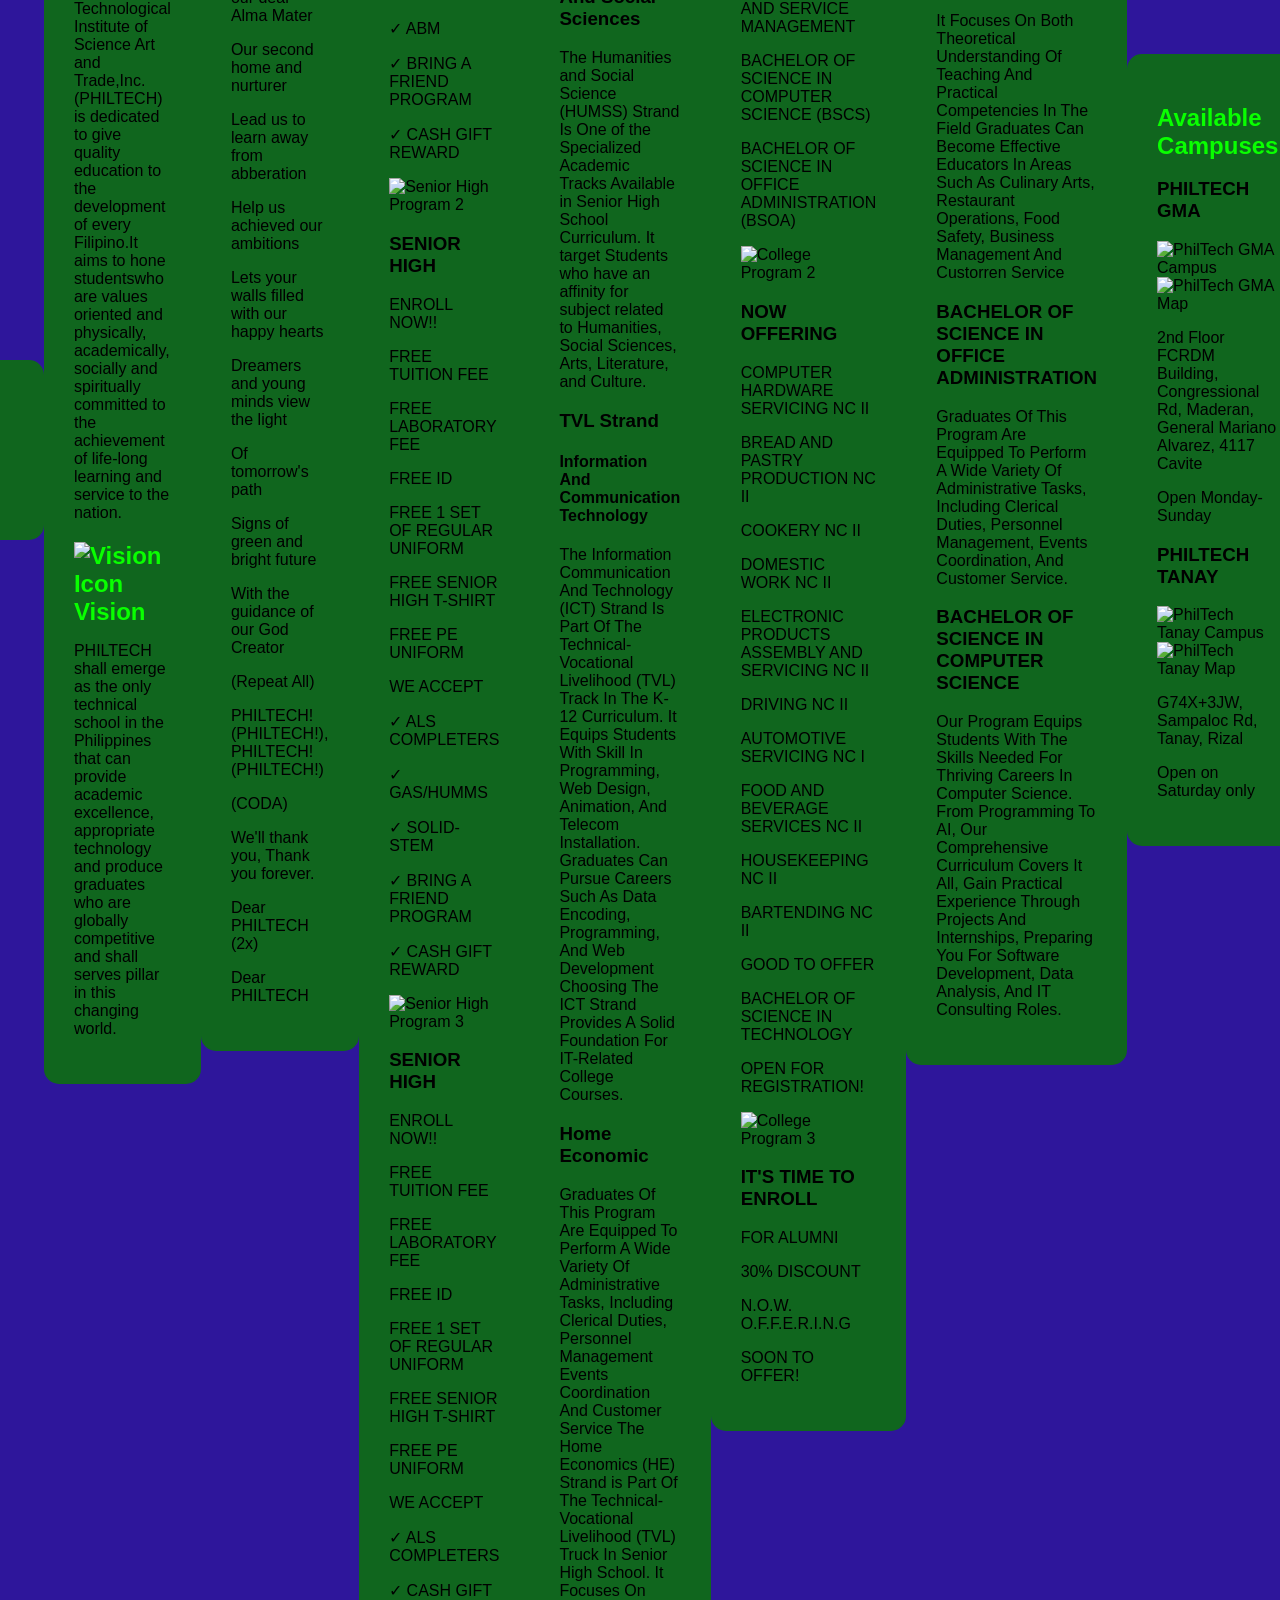
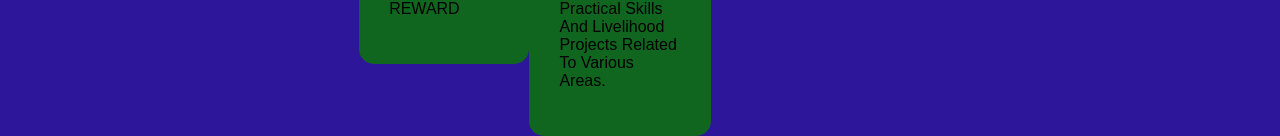
==== commit 983d577b: "Update index.html" ====
--- a/index.html
+++ b/index.html
@@ -4,577 +4,385 @@
     <meta charset="UTF-8">
     <meta name="viewport" content="width=device-width, initial-scale=1.0">
     <title>Philippine Technological Institute Of Science And Technology</title>
-    <style>
-        * {
-            margin: 0;
-            padding: 0;
-            box-sizing: border-box;
-            font-family: 'Arial', sans-serif;
-        }
-        
-        body {
-            background-color: #f5f5f5;
-        }
-        
-        .container {
-            max-width: 1200px;
-            margin: 0 auto;
-        }
-        
-        /* Header Styles */
-        header {
-            background-color: #8b0000;
-            color: white;
-            padding: 10px 0;
-        }
-        
-        .header-content {
-            display: flex;
-            justify-content: space-between;
-            align-items: center;
-            padding: 0 20px;
-        }
-        
-        .logo {
-            display: flex;
-            align-items: center;
-        }
-        
-        .logo img {
-            height: 40px;
-            margin-right: 10px;
-        }
-        
-        nav ul {
-            display: flex;
-            list-style: none;
-        }
-        
-        nav ul li {
-            margin-left: 20px;
-        }
-        
-        nav ul li a {
-            color: white;
-            text-decoration: none;
-            font-size: 14px;
-        }
-        
-        /* Hero Section */
-        .hero {
-            background-image: linear-gradient(rgba(0, 0, 0, 0.5), rgba(0, 0, 0, 0.5)), url('/api/placeholder/1200/600');
-            background-size: cover;
-            background-position: center;
-            height: 400px;
-            display: flex;
-            flex-direction: column;
-            justify-content: center;
-            align-items: center;
-            text-align: center;
-            color: white;
-            padding: 0 20px;
-        }
-        
-        .hero h1 {
-            font-size: 36px;
-            margin-bottom: 10px;
-        }
-        
-        .hero p {
-            font-size: 18px;
-            margin-bottom: 20px;
-        }
-        
-        .hero button {
-            padding: 10px 20px;
-            background-color: white;
-            border: none;
-            border-radius: 5px;
-            font-weight: bold;
-            cursor: pointer;
-        }
-        
-        /* Mission & Vision */
-        .mission-vision {
-            padding: 40px 20px;
-        }
-        
-        .mission-vision-content {
-            background-color: #8b0000;
-            color: white;
-            padding: 30px;
-            border-radius: 10px;
-            margin-bottom: 20px;
-        }
-        
-        .mission-vision h2 {
-            color: #ffcc00;
-            margin-bottom: 15px;
-        }
-        
-        .mission-vision p {
-            margin-bottom: 20px;
-            line-height: 1.6;
-        }
-        
-        /* Hymn */
-        .hymn {
-            background-color: #8b0000;
-            color: white;
-            padding: 30px;
-            border-radius: 10px;
-            margin-bottom: 40px;
-            text-align: center;
-        }
-        
-        .hymn h2 {
-            color: #ffcc00;
-            margin-bottom: 15px;
-        }
-        
-        .hymn p {
-            margin-bottom: 10px;
-            line-height: 1.4;
-        }
-        
-        /* Offerings */
-        .offerings {
-            padding: 20px;
-        }
-        
-        .offerings h2 {
-            text-align: center;
-            color: #b8860b;
-            margin-bottom: 30px;
-            font-size: 28px;
-        }
-        
-        .cards-container {
-            display: flex;
-            justify-content: space-between;
-            flex-wrap: wrap;
-            gap: 20px;
-            margin-bottom: 50px;
-        }
-        
-        .card {
-            background-color: #8b0000;
-            border-radius: 10px;
-            overflow: hidden;
-            width: calc(33.33% - 14px);
-            min-width: 250px;
-            box-shadow: 0 4px 8px rgba(0, 0, 0, 0.2);
-        }
-        
-        .card img {
-            width: 100%;
-            height: 200px;
-            object-fit: cover;
-        }
-        
-        .card-content {
-            padding: 15px;
-            color: white;
-            text-align: center;
-        }
-        
-        .card-content h3 {
-            margin-bottom: 10px;
-        }
-        
-        .card-content button {
-            padding: 8px 15px;
-            background-color: #ffcc00;
-            border: none;
-            border-radius: 5px;
-            font-weight: bold;
-            margin-top: 10px;
-            cursor: pointer;
-        }
-        
-        /* Facilitators */
-        .facilitators {
-            padding: 20px;
-            margin-bottom: 50px;
-        }
-        
-        .facilitators h2 {
-            text-align: center;
-            color: #b8860b;
-            margin-bottom: 30px;
-            font-size: 28px;
-        }
-        
-        .faculty-container {
-            display: flex;
-            justify-content: space-between;
-            flex-wrap: wrap;
-            gap: 20px;
-        }
-        
-        .faculty-card {
-            width: calc(33.33% - 14px);
-            min-width: 200px;
-            text-align: center;
-        }
-        
-        .faculty-card img {
-            width: 150px;
-            height: 150px;
-            border-radius: 50%;
-            object-fit: cover;
-            border: 5px solid #8b0000;
-            margin-bottom: 15px;
-        }
-        
-        .faculty-card h3 {
-            color: #8b0000;
-            margin-bottom: 5px;
-        }
-        
-        .faculty-card p {
-            color: #666;
-        }
-        
-        /* Footer */
-        footer {
-            background-color: #8b0000;
-            color: white;
-            padding: 20px;
-        }
-        
-        .footer-content {
-            display: flex;
-            justify-content: space-between;
-            align-items: center;
-            flex-wrap: wrap;
-        }
-        
-        .footer-left h3 {
-            margin-bottom: 15px;
-        }
-        
-        .social-icons a {
-            color: white;
-            margin-right: 15px;
-            font-size: 20px;
-        }
-        
-        .footer-right {
-            text-align: right;
-        }
-        
-        .footer-right p {
-            margin-bottom: 5px;
-        }
-        
-        /* Responsive adjustments */
-        @media (max-width: 768px) {
-            .header-content {
-                flex-direction: column;
-                text-align: center;
-            }
-            
-            nav ul {
-                margin-top: 15px;
-                flex-wrap: wrap;
-                justify-content: center;
-            }
-            
-            nav ul li {
-                margin: 5px 10px;
-            }
-            
-            .cards-container, .faculty-container {
-                justify-content: center;
-            }
-            
-            .card, .faculty-card {
-                width: 100%;
-                max-width: 350px;
-            }
-            
-            .footer-content {
-                flex-direction: column;
-                text-align: center;
-            }
-            
-            .footer-right {
-                text-align: center;
-                margin-top: 20px;
-            }
-        }
-    </style>
+    <link rel="stylesheet" href="styles.css">
 </head>
 <body>
-    <!-- Header -->
+    <!-- Header Section -->
     <header>
-        <div class="container header-content">
-            <div class="logo">
-                <img src="/api/placeholder/40/40" alt="PhilTech Logo">
-                <h1>Philippine Technological Institute Of Science And Technology</h1>
-            </div>
-            <nav>
-                <ul>
-                    <li><a href="#">Home</a></li>
-                    <li><a href="#">Courses Offered</a></li>
-                    <li><a href="#senior-high">Senior High</a></li>
-                    <li><a href="#college">College</a></li>
-                    <li><a href="#">Teacher</a></li>
-                    <li><a href="#">About Us</a></li>
-                </ul>
-            </nav>
+        <div class="container">
+            <div class="header-content">
+                <div class="logo">
+                    <img src="https://via.placeholder.com/40x40" alt="PhilTech Logo">
+                    <div class="logo-text">Philippine Technological Institute Of Science And Technology</div>
+                </div>
+                <nav class="navigation">
+                    <a href="#home">Home</a>
+                    <div class="dropdown">
+                        <a href="#courses">Courses Offered</a>
+                        <div class="dropdown-content">
+                            <a href="#senior-high">Senior High</a>
+                            <a href="#college">College</a>
+                        </div>
+                    </div>
+                    <a href="#teacher">Teacher</a>
+                    <a href="#about">About Us</a>
+                </nav>
+            </div>
         </div>
     </header>
 
     <!-- Hero Section -->
-    <section class="hero">
-        <h1>PhilTech GMA Campus</h1>
-        <p>Global Success Through Academic Excellence</p>
-        <button>Enroll Now</button>
-    </section>
-
-    <!-- Mission & Vision -->
-    <section class="mission-vision container">
-        <div class="mission-vision-content">
-            <h2>Mission</h2>
-            <p>Philippine Technological Institute of Science Art and Trade Inc. (PHILTECH) is committed to give quality education to the development of every Filipino and aims to hone students who are values oriented and physically, academically, socially and spiritually committed to the achievement of life-long learning and service to humanity.</p>
-            
-            <h2>Vision</h2>
-            <p>PHILTECH shall emerge as the only technical school in the Philippines that can produce academic excellence, appropriate technology and productive graduates who are globally competitive to uphold our four services pillar in this changing world.</p>
-        </div>
-        
+    <section id="home" class="hero">
+        <div class="container">
+            <div class="hero-content">
+                <h1>PhilTech GMA Campus</h1>
+                <p>Global Success Through Academic Excellence</p>
+                <a href="#" class="btn">Enroll Now</a>
+            </div>
+        </div>
+    </section>
+
+    <!-- Mission & Vision Section -->
+    <section class="container">
+        <div class="mission-vision">
+            <div class="mission">
+                <h2><img src="https://via.placeholder.com/24x24" alt="Mission Icon"> Mission</h2>
+                <p>Philippine Technological Institute of Science Art and Trade,Inc. (PHILTECH) is dedicated to give quality education to the development of every Filipino.It aims to hone studentswho are values oriented and physically, academically, socially and spiritually committed to the achievement of life-long learning and service to the nation.</p>
+            </div>
+            <div class="vision">
+                <h2><img src="https://via.placeholder.com/24x24" alt="Vision Icon"> Vision</h2>
+                <p>PHILTECH shall emerge as the only technical school in the Philippines that can provide academic excellence, appropriate technology and produce graduates who are globally competitive and shall serves pillar in this changing world.</p>
+            </div>
+        </div>
+    </section>
+
+    <!-- Hymn Section -->
+    <section class="container">
         <div class="hymn">
             <h2>PhilTech Hymn</h2>
             <p>PHILTECH our dear Alma Mater</p>
             <p>Our second home and nurturer</p>
-            <p>Lead us to learn away from aberration</p>
-            <p>Guide us to your ideals and proper direction</p>
+            <p>Lead us to learn away from abberation</p>
+            <p>Help us achieved our ambitions</p>
             <p>Lets your walls filled with our happy hearts</p>
-            <p>Dreamers' pure young minds view the light</p>
-            <p>Achievers abound</p>
+            <p>Dreamers and young minds view the light</p>
+            <p>Of tomorrow's path</p>
             <p>Signs of green and bright future</p>
             <p>With the guidance of our God Creator</p>
-            <p>PHILTECH (PHILTECH), PHILTECH (PHILTECH)</p>
-            <p>(2X)</p>
-            <p>We'll thank and love you forever,</p>
+            <p>(Repeat All)</p>
+            <p>PHILTECH! (PHILTECH!), PHILTECH! (PHILTECH!)</p>
+            <p>(CODA)</p>
+            <p>We'll thank you, Thank you forever.</p>
             <p>Dear PHILTECH (2x)</p>
-            <p>Our PHILTECH</p>
-        </div>
-    </section>
-
-    <!-- Senior High School Offerings -->
-    <section class="offerings container" id="senior-high">
-        <h2>Offer for Senior High</h2>
-        <div class="cards-container">
-            <div class="card">
-                <img src="/api/placeholder/400/200" alt="Senior High Program 1">
-                <div class="card-content">
-                    <h3>PHILTECH SENIOR HIGH</h3>
+            <p>Dear PHILTECH</p>
+        </div>
+    </section>
+
+    <!-- Senior High Programs Section -->
+    <section id="senior-high" class="container">
+        <h2 class="section-header">Offer for Senior High</h2>
+        <div class="programs">
+            <div class="program-card">
+                <img src="https://via.placeholder.com/350x250" alt="Senior High Program 1">
+                <div class="program-details">
+                    <h3>SENIOR HIGH</h3>
                     <p>ENROLL NOW!!</p>
                     <p>FREE TUITION FEE</p>
-                    <p>NO MISCELLANEOUS FEE</p>
-                    <p>PLUS MONTHLY STIPEND</p>
-                    <p>WE ACCEPT:</p>
-                    <p>ESC GRANTEES</p>
-                    <p>GOVERNMENT VOUCHER</p>
-                    <button>Learn More</button>
-                </div>
-            </div>
-            
-            <div class="card">
-                <img src="/api/placeholder/400/200" alt="Senior High Program 2">
-                <div class="card-content">
-                    <h3>PHILTECH SENIOR HIGH</h3>
+                    <p>FREE LABORATORY FEE</p>
+                    <p>FREE ID</p>
+                    <p>FREE 1 SET OF REGULAR UNIFORM</p>
+                    <p>FREE SENIOR HIGH T-SHIRT</p>
+                    <p>FREE PE UNIFORM</p> 
+                    <p>WE ACCEPT</p>
+                    <p>✓ ALS COMPLETERS</p>
+                    <p>✓ SHS COMPLETERS</p>
+                    <p>✓ ABM</p>
+                    <p>✓ BRING A FRIEND PROGRAM</p>
+                    <p>✓ CASH GIFT REWARD</p>
+                </div>
+            </div>
+            <div class="program-card">
+                <img src="https://via.placeholder.com/350x250" alt="Senior High Program 2">
+                <div class="program-details">
+                    <h3>SENIOR HIGH</h3>
                     <p>ENROLL NOW!!</p>
                     <p>FREE TUITION FEE</p>
-                    <p>NO LABORATORY FEE</p>
-                    <p>NO MISCELLANEOUS FEE</p>
-                    <p>FREE SENIOR HIGH UNIFORM</p>
-                    <p>FREE SCHOOL ID</p>
-                    <p>AND ID WITH HOLDER</p>
-                    <p>WE ACCEPT:</p>
-                    <p>ESC VOUCHERS</p>
-                    <p>PUBLIC SCHOOL PROGRAM</p>
-                    <p>GRAB CASH OUT NEARBY</p>
-                    <button>Learn More</button>
-                </div>
-            </div>
-            
-            <div class="card">
-                <img src="/api/placeholder/400/200" alt="Senior High Program 3">
-                <div class="card-content">
-                    <h3>PHILTECH SENIOR HIGH</h3>
+                    <p>FREE LABORATORY FEE</p>
+                    <p>FREE ID</p>
+                    <p>FREE 1 SET OF REGULAR UNIFORM</p>
+                    <p>FREE SENIOR HIGH T-SHIRT</p>
+                    <p>FREE PE UNIFORM</p> 
+                    <p>WE ACCEPT</p>
+                    <p>✓ ALS COMPLETERS</p>
+                    <p>✓ GAS/HUMMS</p>
+                    <p>✓ SOLID-STEM</p>
+                    <p>✓ BRING A FRIEND PROGRAM</p>
+                    <p>✓ CASH GIFT REWARD</p>
+                </div>
+            </div>
+            <div class="program-card">
+                <img src="https://via.placeholder.com/350x250" alt="Senior High Program 3">
+                <div class="program-details">
+                    <h3>SENIOR HIGH</h3>
                     <p>ENROLL NOW!!</p>
                     <p>FREE TUITION FEE</p>
-                    <p>NO LABORATORY FEE</p>
-                    <p>NO MISCELLANEOUS FEE</p>
-                    <p>WE ACCEPT:</p>
-                    <p>ESC VOUCHER</p>
-                    <p>GOVERNMENT VOUCHER</p>
-                    <button>Learn More</button>
-                </div>
-            </div>
-        </div>
+                    <p>FREE LABORATORY FEE</p>
+                    <p>FREE ID</p>
+                    <p>FREE 1 SET OF REGULAR UNIFORM</p>
+                    <p>FREE SENIOR HIGH T-SHIRT</p>
+                    <p>FREE PE UNIFORM</p> 
+                    <p>WE ACCEPT</p>
+                    <p>✓ ALS COMPLETERS</p>
+                    <p>✓ CASH GIFT REWARD</p>
+                </div>
+            </div>
+        </div>
+    </section>
+
+    <!-- Academic Strands Section -->
+    <section class="container academic-strands">
+        <div class="strand">
+            <h3>Accountancy, Business And Management</h3>
+            <p>Often Referred To As The ABM Strand; Prepares Young Business Leaders For The Future. It Serves As A Foundation For Business Related College Degrees And Covers Essential Concepts In Financial Management, Accounting And Corporate Operation.</p>
+        </div>
+        <div class="strand">
+            <h3>General Academic Strand</h3>
+            <p>The General Academic Strand In Senior High School Provide A Well-Rounded Education, Emphasizing Critical Thinking, Communication, And Academic Skills.</p>
+        </div>
+        <div class="strand">
+            <h3>Humanities And Social Sciences</h3>
+            <p>The Humanities and Social Science (HUMSS) Strand Is One of the Specialized Academic Tracks Available in Senior High School Curriculum. It target Students who have an affinity for subject related to Humanities, Social Sciences, Arts, Literature, and Culture.</p>
+        </div>
+        <div class="strand">
+            <h3>TVL Strand</h3>
+            <h4>Information And Communication Technology</h4>
+            <p>The Information Communication And Technology (ICT) Strand Is Part Of The Technical-Vocational Livelihood (TVL) Track In The K-12 Curriculum. It Equips Students With Skill In Programming, Web Design, Animation, And Telecom Installation. Graduates Can Pursue Careers Such As Data Encoding, Programming, And Web Development Choosing The ICT Strand Provides A Solid Foundation For IT-Related College Courses.</p>
+        </div>
+        <div class="strand">
+            <h3>Home Economic</h3>
+            <p>Graduates Of This Program Are Equipped To Perform A Wide Variety Of Administrative Tasks, Including Clerical Duties, Personnel Management Events Coordination And Customer Service The Home Economics (HE) Strand is Part Of The Technical-Vocational Livelihood (TVL) Truck In Senior High School. It Focuses On Practical Skills And Livelihood Projects Related To Various Areas.</p>
+        </div>
+    </section>
+
+    <!-- College Programs Section -->
+    <section id="college" class="container">
+        <h2 class="section-header">Offer for College</h2>
+        <div class="programs">
+            <div class="program-card">
+                <img src="https://via.placeholder.com/350x250" alt="College Program 1">
+                <div class="program-details">
+                    <h3>OPEN FOR ENROLLMENT</h3>
+                    <p>NEW ENROLLEES</p>
+                    <p>50% DISCOUNT</p>
+                    <p>BACHELOR'S DEGREE PROGRAM</p>
+                    <p>BACHELOR OF TECHNICAL-VOCATIONAL TEACHER EDUCATION (BTVTED)</p>
+                    <p>MAJOR IN FOOD AND SERVICE MANAGEMENT</p>
+                    <p>BACHELOR OF SCIENCE IN COMPUTER SCIENCE (BSCS)</p>
+                    <p>BACHELOR OF SCIENCE IN OFFICE ADMINISTRATION (BSOA)</p>
+                </div>
+            </div>
+            <div class="program-card">
+                <img src="https://via.placeholder.com/350x250" alt="College Program 2">
+                <div class="program-details">
+                    <h3>NOW OFFERING</h3>
+                    <p>COMPUTER HARDWARE SERVICING NC II</p>
+                    <p>BREAD AND PASTRY PRODUCTION NC II</p>
+                    <p>COOKERY NC II</p>
+                    <p>DOMESTIC WORK NC II</p>
+                    <p>ELECTRONIC PRODUCTS ASSEMBLY AND SERVICING NC II</p>
+                    <p>DRIVING NC II</p>
+                    <p>AUTOMOTIVE SERVICING NC I</p>
+                    <p>FOOD AND BEVERAGE SERVICES NC II</p>
+                    <p>HOUSEKEEPING NC II</p>
+                    <p>BARTENDING NC II</p>
+                    <p>GOOD TO OFFER</p>
+                    <p>BACHELOR OF SCIENCE IN TECHNOLOGY</p>
+                    <p>OPEN FOR REGISTRATION!</p>
+                </div>
+            </div>
+            <div class="program-card">
+                <img src="https://via.placeholder.com/350x250" alt="College Program 3">
+                <div class="program-details">
+                    <h3>IT'S TIME TO ENROLL</h3>
+                    <p>FOR ALUMNI</p>
+                    <p>30% DISCOUNT</p>
+                    <p>N.O.W. O.F.F.E.R.I.N.G</p>
+                    <p>SOON TO OFFER!</p>
+                </div>
+            </div>
+        </div>
+    </section>
+
+    <!-- College Degree Programs -->
+    <section class="container">
+        <div class="strand">
+            <h3>BACHELOR IN TECHNICAL-VOCATIONAL TEACHER EDUCATION</h3>
+            <p>It Focuses On Both Theoretical Understanding Of Teaching And Practical Competencies In The Field Graduates Can Become Effective Educators In Areas Such As Culinary Arts, Restaurant Operations, Food Safety, Business Management And Custorren Service</p>
+        </div>
+        <div class="strand">
+            <h3>BACHELOR OF SCIENCE IN OFFICE ADMINISTRATION</h3>
+            <p>Graduates Of This Program Are Equipped To Perform A Wide Variety Of Administrative Tasks, Including Clerical Duties, Personnel Management, Events Coordination, And Customer Service.</p>
+        </div>
+        <div class="strand">
+            <h3>BACHELOR OF SCIENCE IN COMPUTER SCIENCE</h3>
+            <p>Our Program Equips Students With The Skills Needed For Thriving Careers In Computer Science. From Programming To AI, Our Comprehensive Curriculum Covers It All, Gain Practical Experience Through Projects And Internships, Preparing You For Software Development, Data Analysis, And IT Consulting Roles.</p>
+        </div>
+    </section>
+
+    <!-- Campuses Section -->
+    <section id="campuses" class="container campuses">
+        <h2 class="section-header">Available Campuses</h2>
         
-        <!-- Academic Strands Section -->
-        <div class="academic-strands">
-            <h2 class="strand-title">Academic Strand:</h2>
-            
-            <div class="strand-card">
-                <h3>Accountancy, Business And Management</h3>
-                <p>The Academic Strand Prepares Young Aspiring Leaders For The Future. It Serves As A Foundation For Business-Related College Degrees And Career Paths Of Specialists In Finance And Management, Accounting And Corporate Operations.</p>
-            </div>
-            
-            <h2 class="strand-title">General Academic Strand</h2>
-            
-            <div class="strand-card">
-                <p>The General Academic Strand In Senior High School Develops A Well-Rounded Education, Emphasizing Critical Thinking, Communication, And Academic Skills</p>
-            </div>
-            
-            <h2 class="strand-title">Humanities And Social Sciences</h2>
-            
-            <div class="strand-card">
-                <p>The Humanities and Social Sciences (HUMSS) Strand Is One of the Specialized Academic Tracks Available in Senior High School Curriculum. It Target Students Who Have an Affinity for Subjects Related to Humanities, Social Sciences, Arts, Literature, and Culture.</p>
-            </div>
-            
-            <h2 class="strand-title">TVL Strand</h2>
-            
-            <div class="strand-card">
-                <h3>Information And Communication Technology</h3>
-                <p>The Information Communication and Technology (ICT) Strand Is Part Of The Technical-Vocational-Livelihood (TVL) Track In The K-12 Curriculum. It Equips Students With Skill In Computer And Technical Information, and Teaches Innovations and New Technologies for Web Design, Programming and Web Development. Choosing The ICT Strand Provides A Solid Foundation for IT-Related College Courses.</p>
-            </div>
-            
-            <h2 class="strand-title">Home Economic</h2>
-            
-            <div class="strand-card">
-                <p>Graduates Of This Program Are Equipped To Perform A Wide Variety of Administrative Tasks, Including Clerical Duties, Personnel and Management Events Coordination And Customer Service. The Home Economics (HE) Strand Is Part Of The Technical-Vocational-Livelihood (TVL) Track In Senior High School. It Focuses On Livelihood Skills And Development Projects Related To Various Areas.</p>
-            </div>
-        </div>
-    </section>
-
-    <!-- College Offerings -->
-    <section class="offerings container" id="college">
-        <h2>College Offered</h2>
-        <div class="cards-container">
-            <div class="card">
-                <img src="/api/placeholder/400/200" alt="College Program 1">
-                <div class="card-content">
-                    <h3>Open for Enrollment</h3>
-                    <p>NEW ENROLLEES</p>
-                    <p>TRANSFEREES</p>
-                    <button>Learn More</button>
-                </div>
-            </div>
-            
-            <div class="card">
-                <img src="/api/placeholder/400/200" alt="College Program 2">
-                <div class="card-content">
-                    <h3>Engineering</h3>
-                    <p>BSCS, BSIE, BSCE</p>
-                    <p>OPEN FOR REGISTRATION!</p>
-                    <button>Learn More</button>
-                </div>
-            </div>
-            
-            <div class="card">
-                <img src="/api/placeholder/400/200" alt="College Program 3">
-                <div class="card-content">
-                    <h3>Alumni Services</h3>
-                    <p>FOR ALUMNI</p>
-                    <p>Connect with the PhilTech community</p>
-                    <button>Learn More</button>
-                </div>
-            </div>
-        </div>
-    </section>
-
-    <!-- Facilitators -->
-    <section class="facilitators container">
-        <h2>FACILITATORS</h2>
-        <div class="faculty-container">
-            <div class="faculty-card">
-                <img src="/api/placeholder/150/150" alt="Faculty Member 1">
-                <h3>Faculty Name</h3>
-                <p>Position</p>
-            </div>
-            
-            <div class="faculty-card">
-                <img src="/api/placeholder/150/150" alt="Faculty Member 2">
-                <h3>Faculty Name</h3>
-                <p>Position</p>
-            </div>
-            
-            <div class="faculty-card">
-                <img src="/api/placeholder/150/150" alt="Faculty Member 3">
-                <h3>Faculty Name</h3>
-                <p>Position</p>
+        <h3>PHILTECH GMA</h3>
+        <div class="campus">
+            <div class="campus-image">
+                <img src="https://via.placeholder.com/500x300" alt="PhilTech GMA Campus">
+            </div>
+            <div class="campus-map">
+                <img src="https://via.placeholder.com/500x300" alt="PhilTech GMA Map">
+            </div>
+        </div>
+        <div class="campus-details">
+            <p>2nd Floor FCRDM Building, Congressional Rd, Maderan, General Mariano Alvarez, 4117 Cavite</p>
+            <p>Open Monday-Sunday</p>
+        </div>
+        
+        <h3>PHILTECH TANAY</h3>
+        <div class="campus">
+            <div class="campus-image">
+                <img src="https://via.placeholder.com/500x300" alt="PhilTech Tanay Campus">
+            </div>
+            <div class="campus-map">
+                <img src="https://via.placeholder.com/500x300" alt="PhilTech Tanay Map">
+            </div>
+        </div>
+        <div class="campus-details">
+            <p>G74X+3JW, Sampaloc Rd, Tanay, Rizal</p>
+            <p>Open on Saturday only</p>
+        </div>
+    </section>
+
+    <!-- Facilitators Section -->
+    <section id="teacher" class="container facilitators">
+        <h2 class="section-header">FACILITATORS</h2>
+        <div class="facilitator-grid">
+            <div class="facilitator">
+                <div class="facilitator-image">
+                    <img src="https://via.placeholder.com/200x200" alt="Maam Kim Arceno">
+                </div>
+                <p>Maam Kim Arceno</p>
+            </div>
+            <div class="facilitator">
+                <div class="facilitator-image">
+                    <img src="https://via.placeholder.com/200x200" alt="Maam Joy Magno">
+                </div>
+                <p>Maam Joy Magno</p>
+            </div>
+            <div class="facilitator">
+                <div class="facilitator-image">
+                    <img src="https://via.placeholder.com/200x200" alt="Maam Edith Yabut">
+                </div>
+                <p>Maam Edith Yabut</p>
+            </div>
+            <div class="facilitator">
+                <div class="facilitator-image">
+                    <img src="https://via.placeholder.com/200x200" alt="Maam Grace Rivera">
+                </div>
+                <p>Maam Grace Rivera</p>
+            </div>
+            <div class="facilitator">
+                <div class="facilitator-image">
+                    <img src="https://via.placeholder.com/200x200" alt="Sir Nori Lacerna">
+                </div>
+                <p>Sir Nori Lacerna</p>
+            </div>
+            <div class="facilitator">
+                <div class="facilitator-image">
+                    <img src="https://via.placeholder.com/200x200" alt="Sir Michael Atienza">
+                </div>
+                <p>Sir Michael Atienza</p>
+            </div>
+            <div class="facilitator">
+                <div class="facilitator-image">
+                    <img src="https://via.placeholder.com/200x200" alt="Sir Jude Rodriguez">
+                </div>
+                <p>Sir Jude Rodriguez</p>
+            </div>
+            <div class="facilitator">
+                <div class="facilitator-image">
+                    <img src="https://via.placeholder.com/200x200" alt="Sir Raiven Gordon">
+                </div>
+                <p>Sir Raiven Gordon</p>
+            </div>
+            <div class="facilitator">
+                <div class="facilitator-image">
+                    <img src="https://via.placeholder.com/200x200" alt="Sir Raniel Gordon">
+                </div>
+                <p>Sir Raniel Gordon</p>
+            </div>
+            <div class="facilitator">
+                <div class="facilitator-image">
+                    <img src="https://via.placeholder.com/200x200" alt="Sir Gerald Ello">
+                </div>
+                <p>Sir Gerald Ello</p>
+            </div>
+            <div class="facilitator">
+                <div class="facilitator-image">
+                    <img src="https://via.placeholder.com/200x200" alt="Sir Ephraim Cabande">
+                </div>
+                <p>Sir Ephraim Cabande</p>
+            </div>
+            <div class="facilitator">
+                <div class="facilitator-image">
+                    <img src="https://via.placeholder.com/200x200" alt="Sir Fracis Jun Patalao">
+                </div>
+                <p>Sir Fracis Jun Patalao</p>
+            </div>
+        </div>
+    </section>
+
+    <!-- About Us Section -->
+    <section id="about" class="container">
+        <h2 class="section-header">About Us</h2>
+        <div class="mission-vision">
+            <div class="mission">
+                <h2><img src="https://via.placeholder.com/24x24" alt="Mission Icon"> Mission</h2>
+                <p>Philippine Technological Institute of Science Art and Trade,Inc. (PHILTECH) is dedicated to give quality education to the development of every Filipino.It aims to hone studentswho are values oriented and physically, academically, socially and spiritually committed to the achievement of life-long learning and service to the nation.</p>
+            </div>
+            <div class="vision">
+                <h2><img src="https://via.placeholder.com/24x24" alt="Vision Icon"> Vision</h2>
+                <p>PHILTECH shall emerge as the only technical school in the Philippines that can provide academic excellence, appropriate technology and produce graduates who are globally competitive and shall serves pillar in this changing world.</p>
             </div>
         </div>
     </section>
 
     <!-- Footer -->
     <footer>
-        <div class="container footer-content">
-            <div class="footer-left">
-                <h3>Find Us Here</h3>
-                <div class="social-icons">
-                    <a href="#"><i class="fa fa-facebook"></i>f</a>
-                    <a href="#"><i class="fa fa-twitter"></i>t</a>
-                    <a href="#"><i class="fa fa-instagram"></i>i</a>
-                </div>
-            </div>
-            <div class="footer-right">
-                <h3>Contact Us</h3>
-                <p>0997 224 0222</p>
-                <p>Philtech.GMA@gmail.com</p>
+        <div class="container">
+            <div class="footer-content">
+                <div class="social-links">
+                    <p>Find Us Here</p>
+                    <a href="#" target="_blank">Facebook</a>
+                    <a href="#" target="_blank">Instagram</a>
+                    <a href="#" target="_blank">Twitter</a>
+                </div>
+                <div class="contact-info">
+                    <p>Contact Us</p>
+                    <p>0997 224 0222</p>
+                    <a href="mailto:Philtech.2013gma@gmail.com">Philtech.2013gma@gmail.com</a>
+                </div>
             </div>
         </div>
     </footer>
-    
+
     <script>
-        // JavaScript for smooth scrolling and navigation
+        // JavaScript to set hero section background image
         document.addEventListener('DOMContentLoaded', function() {
-            // Get all navigation links
-            const navLinks = document.querySelectorAll('nav a');
-            
-            // Add click event listener to each link
-            navLinks.forEach(link => {
-                link.addEventListener('click', function(e) {
-                    // Get the target section id from href
-                    const targetId = this.getAttribute('href');
-                    
-                    // If it's an anchor link (starts with #)
-                    if(targetId.startsWith('#')) {
-                        e.preventDefault();
-                        
-                        // Get the target element
-                        const targetElement = document.querySelector(targetId);
-                        
-                        // If target element exists, scroll to it
-                        if(targetElement) {
-                            targetElement.scrollIntoView({
-                                behavior: 'smooth'
-                            });
-                        }
-                    }
-                });
-            });
-            
-            // Add click event listener to "Enroll Now" button
-            const enrollButton = document.querySelector('.hero button');
-            if(enrollButton) {
-                enrollButton.addEventListener('click', function() {
-                    // Scroll to senior high section when clicked
-                    const seniorHighSection = document.querySelector('#senior-high');
-                    if(seniorHighSection) {
-                        seniorHighSection.scrollIntoView({
-                            behavior: 'smooth'
-                        });
-                    }
-                });
-            }
+            // This would be where you'd add any JavaScript functionality
+            // For now, we'll just set the hero image
+            const heroSection = document.querySelector('.hero');
+            heroSection.style.backgroundImage = 'url("https://via.placeholder.com/1200x400/ff6347/ffffff")';
         });
     </script>
 </body>
-            </html>
+</html>
--- a/styles.css
+++ b/styles.css
@@ -0,0 +1,88 @@
+body {
+    background-color: #2e169b;
+    font-family: Arial, Helvetica, sans-serif, sans-serif;
+    display: flex;
+    justify-content: center;
+    align-items: center;
+    height: 100vh;
+    margin: 0;
+    cursor: crosshair;
+}
+
+.container {
+    background-color: rgb(16, 102, 30);
+    border-radius: 15px;
+    box-shadow: 10 20px 30px rgba(0, 0, 0, 0.1);
+    padding: 30px;
+    text-align: left;
+    width: 400px;
+}
+
+.logo img{
+    width: 100px;
+    height: 100px;
+    background-color: #0d2947;
+    border-radius: 60%;
+    margin: 0 auto 10px;
+}
+
+h2 {
+    margin-bottom: 10px;
+    color: #09ff00;
+}
+
+.input-group {
+    position: relative;
+    margin-bottom: 20px;
+}
+
+input {
+    width: 70%;
+    padding: 10px;
+    border:5px solid #056847;
+    border-radius: 100px;
+    outline: none;
+    transition: border-color 0.3s;
+}
+
+input:focus {
+    border-color: #0b2492;
+}
+
+.error {
+    color: rgb(184, 13, 13);
+    font-size: 12px;
+    position: absolute;
+    bottom: -20px;
+    left: 0;
+}
+
+.login-button {
+    width: 310px;
+    background-color: #10da3c;
+    color: rgb(52, 19, 141);
+    border: none;
+    padding: 10px;
+    border-radius: 999px;
+    cursor: crosshair;
+    transition: background-color 0.3s, transform 0.3s;
+}
+
+.login-button:hover {
+    background-color: #a9c219;
+    transform: translateY(100px);
+}
+
+.links {
+    margin-top: 20px;
+}
+
+.link {
+    color: #0c1677;
+    text-decoration: aqua;
+    margin: 0 35px;
+}
+
+.link:hover {
+    text-decoration: underline;
+}
